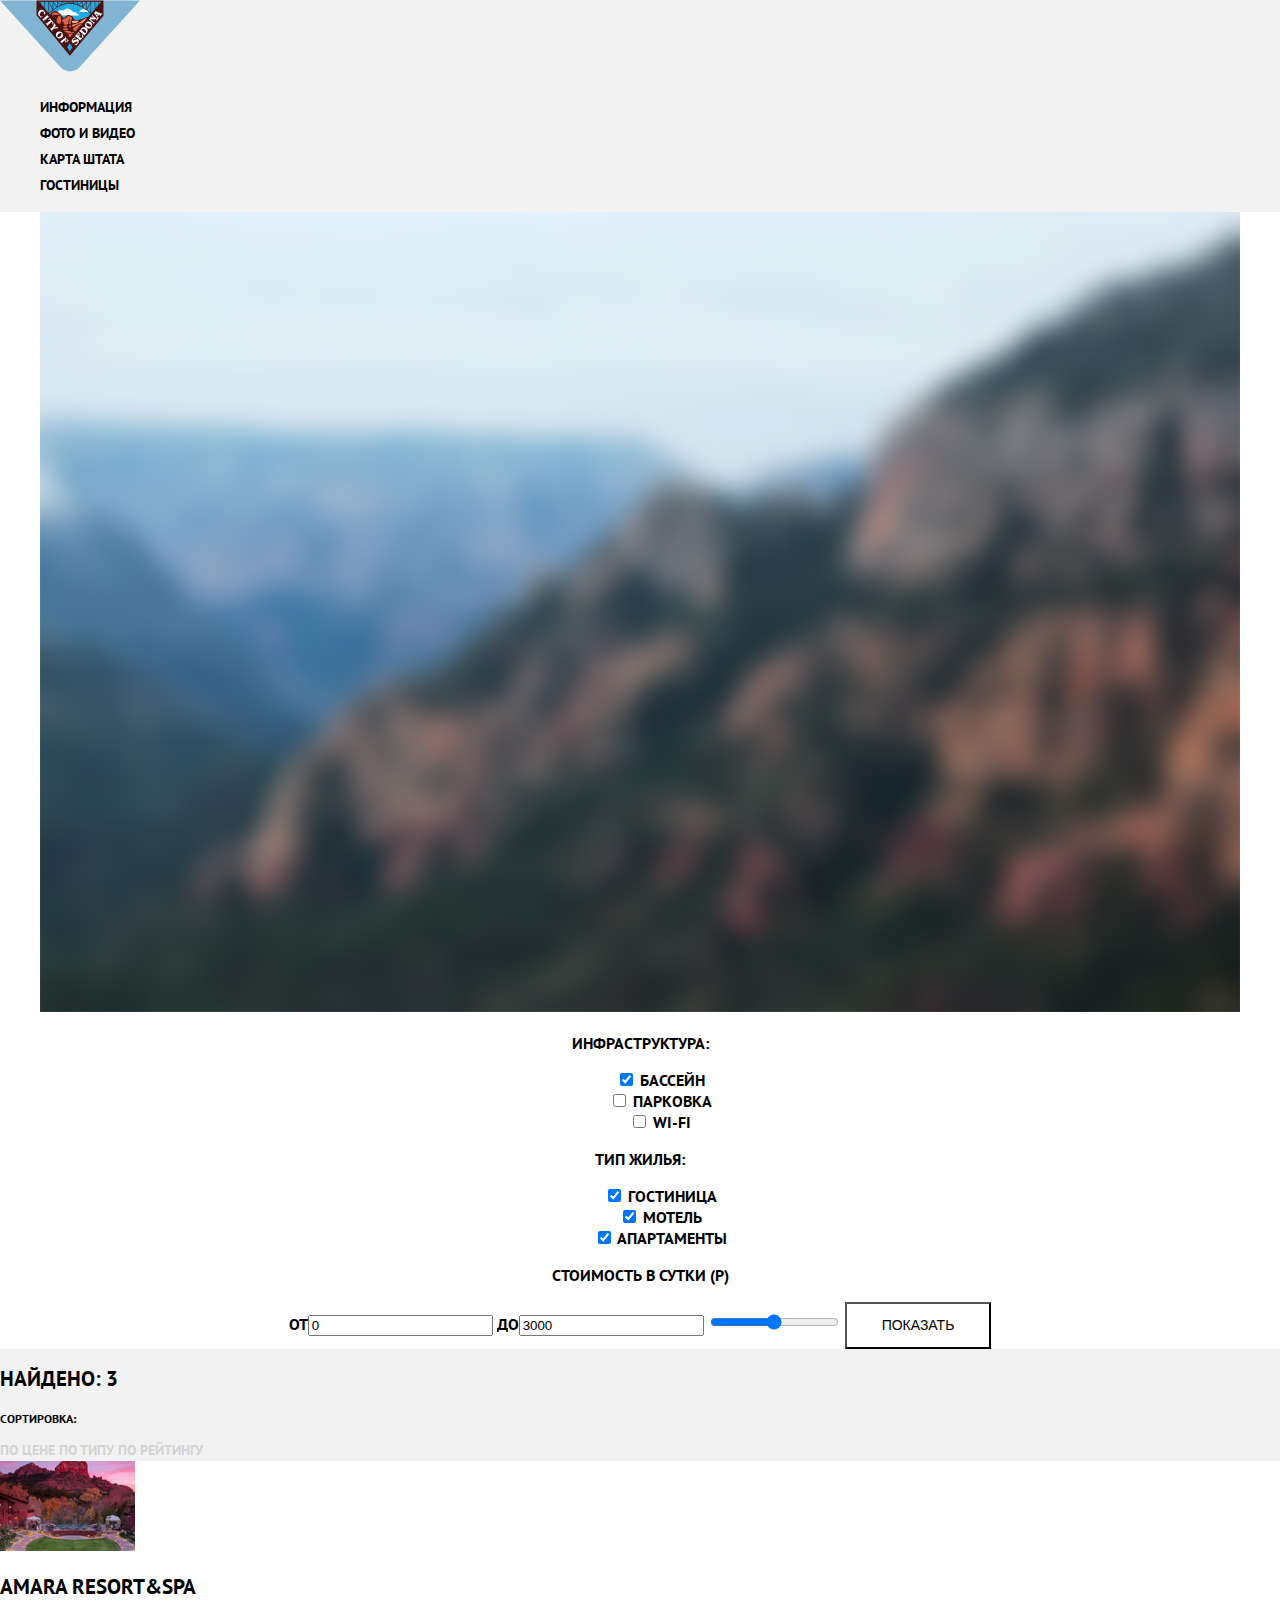
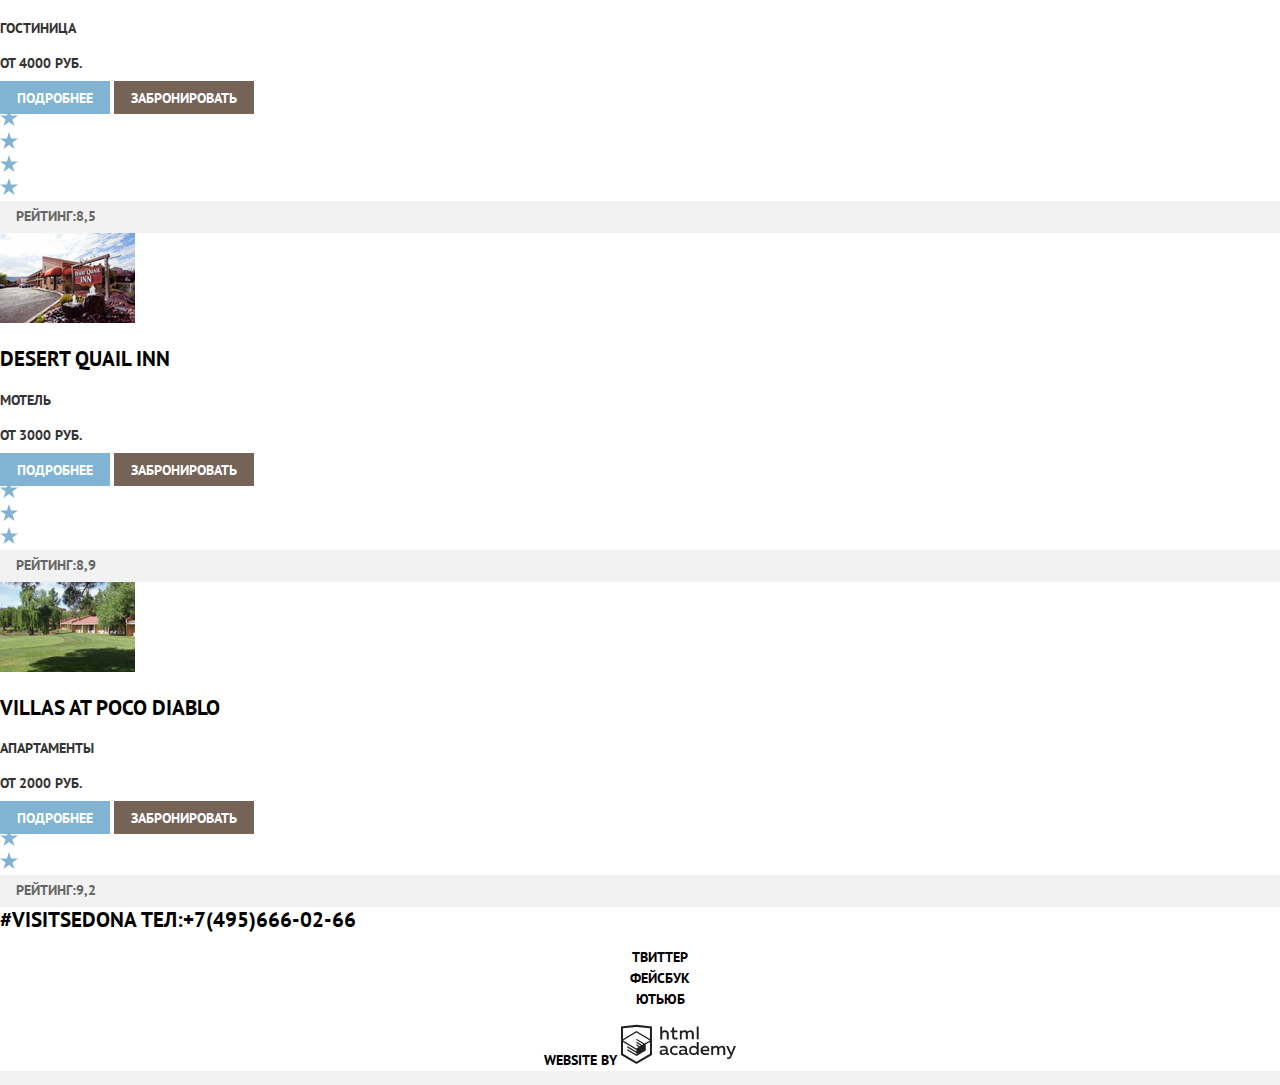
==== inner.html @ 78069580 "Create css elements" ====
<!DOCTYPE html>
<html lang="ru">
  <head>
    <meta charset="utf-8">
    <title>HTML Academy: Седона</title>
    <link href="https://fonts.googleapis.com/css?family=PT+Sans:400,700&amp;subset=latin,cyrillic" rel="stylesheet">
    <link href="css/normalize.css" rel="stylesheet">
    <link href="css/style.css" rel="stylesheet">
  </head>
  <body>
    <header class="main-header">
		<nav class="main-navigation">
		    <a class="main-header-logo" href="index.html">
		      <img src="img/logo-sedona.svg" width="140" height="72" alt="Логотип Седона">
		    </a>
        <ul class="site-navigation">
          <li><a href="info.html">Информация</a></li>
          <li><a href="foto.html">Фото и видео</a></li>
          <li><a href="map.html">Карта штата</a></li>
          <li><a href="hotels.html">Гостиницы</a></li>
        </ul>
      </nav>
    </header>
    <main>
      <section class="apartment-features">
        <div>
          <img src="img/unclear-view-nature.png" width="1200" height="800" alt="Природа Седоны">
        </div>
        <form class="inner-page" action="https://echo.htmlacademy.ru" method="post">
          <div>
            <p>Инфраструктура:</p>
            <ul class="features-list">
              <li class="features-item">
                <input type="checkbox" name="pool" id="pool" checked>
                <label for="pool">Бассейн</label>
              </li>
              <li class="features-item">
                <input type="checkbox" name="parking-lot" id="parking-lot">
                <label for="parking-lot">Парковка</label>
              </li>
              <li class="features-item">
                <input type="checkbox" name="WI-FI" id="WI-FI">
                <label for="WI-FI">WI-FI</label>
              </li>
            </ul>
          </div>
          <div>
            <p>Тип жилья:</p>
            <ul class="features-list">
              <li class="features-item">
                <input type="checkbox" name="hotels" id="hotels" checked>
                <label for="hotels">Гостиница</label>
              </li>
              <li class="features-item">
                <input type="checkbox" name="motels" id="motels" checked>
                <label for="motels">Мотель</label>
              </li>
              <li class="features-item">
                <input type="checkbox" name="apartaments" id="apartaments" checked>
                <label for="apartaments">Апартаменты</label>
              </li>
            </ul>
          </div>
          <div>
            <p>Стоимость в сутки (р)</p>
            <label>от<input type="text" name="min-price" value="0"></label>
            <label>до<input type="text" name="max-price" value="3000"></label>
            <input type="range" min="1" max="3000" step="1">
            <input class="button-transparent" type="submit" value="Показать">
          </div>
        </form>
      </section>
      <section class="sorting">
        <div class="sorting-option">
          <h2>Найдено: 3</h2>
          <p>Сортировка:</p>
          <a href="">по цене</a>
          <a href="">по типу</a>
          <a href="">по рейтингу</a>
        </div>
        <div>
          <a class="arrow-up" href="#"></a>
          <a class="arrow-down" href="#"></a>
        </div>
      </section>
      <section class="hotels">
	      <img src="img/amara-resort-spa.jpg" width="135" height="90" alt="Отель Amara Resort">
      <h2><a class="name-hotels" href="">Amara Resort&Spa</a></h2>
        <p>Гостиница</p>
        <p>от 4000 руб.</p>
        <div class="url">
            <a class="button-details button-blue" href="">Подробнее</a>
            <a class="button-book button-brown" href="">Забронировать</a></div>
        <div class="stars"><img src="img/star.svg" width="18" height="17" alt=""></div>
        <div class="stars"><img src="img/star.svg" width="18" height="17" alt=""></div>
        <div class="stars"><img src="img/star.svg" width="18" height="17" alt=""></div>
        <div class="stars"><img src="img/star.svg" width="18" height="17" alt=""></div>
        <div class="rating">Рейтинг:8,5</div>
      </section>
      <section class="hotels">
        <img src="img/desert-quil-inn.jpg" width="135" height="90" alt="Мотель Desert">
        <h2><a class="name-hotels" href="">Desert Quail Inn</a></h2>
        <p>Мотель</p>
        <p>от 3000 руб. </p>
        <div class="url">
            <a class="button-details button-blue" href="">Подробнее</a>
            <a class="button-book button-brown" href="">Забронировать</a></div>
        <div class="stars"><img src="img/star.svg" width="18" height="17" alt=""></div>
        <div class="stars"><img src="img/star.svg" width="18" height="17" alt=""></div>
        <div class="stars"><img src="img/star.svg" width="18" height="17" alt=""></div>
		    <div class="rating">Рейтинг:8,9</div>
      </section>
      <section class="hotels">
        <img src="img/villas-at-poco.png" width="135" height="90" alt="Апартаменты Поко">
      <h2><a class="name-hotels" href="">Villas At Poco Diablo</a></h2>
        <p>Апартаменты</p>
        <p>от 2000 руб. </p>
        <div class="url">
            <a class="button-details button-blue" href="">Подробнее</a>
            <a class="button-book button-brown" href="">Забронировать</a></div>
        <div class="stars"><img src="img/star.svg" width="18" height="17" alt=""></div>
        <div class="stars"><img src="img/star.svg" width="18" height="17" alt=""></div>
		    <div class="rating">Рейтинг:9,2</div>
      </section>
    </main>
    <footer class="main-footer">
      <div class="footer-contacts">
        <a href="#">#visitsedona</a>
        ТЕЛ:+7(495)666-02-66
      </div>
      <div class="footer-social">
      <ul>
        <li><a class="social-button" href="https://twitter.com">Твиттер</a></li>
        <li><a class="social-button" href="https://facebook.com">Фейсбук</a></li>
        <li><a class="social-button" href="https://youtube.com">Ютьюб</a></li>
      </ul>
      </div>
      <div>
        <p class="footer-copyright">
        <b>Website by</b>
        <a href="https://htmlacademy.ru/intensive/htmlcss">
        <img src="img/logo-htmlacademy.svg" width="115" height="41" alt="Логотип HTMLAcademy"></a>
        </div>
    </footer>
  </body>
</html>
---- css/style.css ----
body {
  margin: 0;
  padding: 0;

  font-family: "PT Sans", Arial, sans-serif;
  font-size: 14px;
  line-height: 21px;
  font-weight: 700;
  color: black;
  text-transform: uppercase;

  background-color: #f2f2f2;
}

a {
  text-decoration: none;
}

.main-navigation {
  font-size: 14px;
  line-height: 26px;
  color: black;
  background-color: #f2f2f2;
}

.site-navigation {
  list-style: none;
}

.site-navigation a,
.hotels a,
.sorting a {
  color: black;
}

.site-navigation a:hover,
.site-navigation a:focus {
  background-color: lightgrey;
  color: #81b3d2;
}

.white-part {
  background-image: url("white-part.png");

}

.main-title {
  background-color: white;
}

.main-title h1 {
  font-size: 21px;
  line-height: 26px;
  color: black;
  text-align: center;
}

.main-title p {
  font-size: 14px;
  line-height: 26px;
  color: #333333;
  text-align: center;
}

.reason-1-2 {
  background-color: #81b3d2;
}

.reason-1-2 h2 {
  font-size: 21px;
  line-height: 21px;
  color: #ffffff;
  text-align: center;
}

.reason-1-2 p {
  font-size: 14px;
  line-height: 21px;
  color: #f2f2f2;
  text-align: center;
}

advantages-list {
  background-color: white;

}

.advantages-list li {
  list-style: none;

}

.advantages-item h2 {
  font-size: 21px;
  line-height: 21px;
  text-align: center;
}

.advantages-item p {
  font-size: 14px;
  line-height: 21px;
  text-align: center;
  color: #333333;

}

.another-list-reasons {
list-style: none;
background-color: white-four;
color: white-four;
}

.reasons-3-4-5 {
text-align: center;
}

.reasons-3-4-5 h2 {
  font-size: 21px;
  line-height: 21px;
  font-weight: bold;
}

.reasons-3-4-5 p {
  font-size: 14px;
  line-height: 21px;
  color: #333333;
}

.you-interested {
  background-color: #ffffff;
  background-position: 0 0;
}

.you-interested h2 {
  font-size: 30px;
  line-height: 36px;
  color: black;
  text-align: center;
}

.you-interested p {
  color: #333333;
  text-align: center;
}


.appointment-form {
  background-color: white;
}


.appointment-item input {
  border: none;
  background-color: #f2f2f2;
}

.appointment-item input:hover {
background-color: #ebebeb;
}

.appointment-item input:focus {
  background-color: #ffffff;
  }

.half-width input {
  border: none;
  background-color: #f2f2f2;
}

.half-width input:hover {
  background-color: #ebebeb;
  }

  .half-width input:focus {
    background-color: #ffffff;
    }


.search-hotel {
  width: 568px;
  height: 86px;
  font-size: 21px;
  line-height: 26px;
  text-align: center;
  margin-right: 316px;
  margin-left: 316px;
  background-color: #766357;
  border: none;
  color: #ffffff;
  text-transform: uppercase;
  font-weight: bold;
}

.button-brown:hover {
  background-color: #604e43;
  color: #ffffff;
}

.button-brown:focus {
  background-color: #503e33;
  color: lightgray;
}
.button-brown:active {
  background-color: #503e33;
  color: lightgray;
}

.find-hotel {
  background-color: #81b3d2;
  font-size: 21px;
  line-height: 26px;
  text-align: center;
  width: 458px;
  height: 58px;
  border: none;
  color: #ffffff;
  text-transform: uppercase;
  font-weight: bold;
}

.button-blue:hover {
  background-color: #669ec0;
  color: #ffffff;
}

.button-blue:focus {
  background-color: #5496bd;
  color: lightgray;
}
.button-blue:active {
  background-color: #5496bd;
  color: lightgray;
}


.footer-contacts {
  font-size: 21px;
  line-height: 26px;
  color: black;
}

.footer-social {
  text-align: center;
}

.footer-social ul {
  list-style: none;
}

.social-button {
  color: #81b3d2;
}


.main-footer {
  background-color: #ffffff;
  background-position: 0 0;
}

.footer-contacts a {
  color: black;

}

.footer-contacts a:hover,
.footer-contacts a:focus {
  text-decoration: none;
}

.footer-social {
  text-align: center;
}

.footer-social ul {
  list-style: none;
}

.social-button {
  color: black;
}

.footer-copyright {
  text-align: center;
}

.footer-copyright .button:hover,
.footer-copyright .button:focus {
  color: #000000;

  background-color: black;
}

.features-item {
  list-style: none;

}

.apartment-features {
  background-color: white;
  color: black;
  font-size: 16px;
  line-height: 21px;
  text-align: center;
}


.button-transparent {
  background-color: transparent;
  font-size: 14px;
  line-height: 21px;
  text-align: center;
  border: 2px solid white-three;
  color: white-three;
  text-transform: uppercase;
  padding-left: 35px;
  padding-right: 35px;
  padding-top: 11px;
  padding-bottom: 11px;
}

.hotels {
  background-color: white;
}

.hotels h2 {
  font-size: 21px;
  line-height: 26px;

}

.hotels p  {
  font-size: 14px;
  line-height: 21px;
  color: #333333;
}

.button-details {
  width: 110px;
  height: 27px;
  font-size: 14px;
  line-height: 21px;
  text-align: center;
  background-color: #81b3d2;
  border: none;
  color: #ffffff;
  text-transform: uppercase;
  padding-left: 17px;
  padding-right: 17px;
  padding-top: 8px;
  padding-bottom: 7px;

}

.button-details a {
  color: #ffffff;
}

.button-book {
  width: 110px;
  height: 27px;
  font-size: 14px;
  line-height: 21px;
  text-align: center;
  background-color: #766357;
  border: none;
  color: #ffffff;
  text-transform: uppercase;
  padding-left: 17px;
  padding-right: 17px;
  padding-top: 8px;
  padding-bottom: 7px;
}

.url a{

  color: white;
}

.name-hotels:hover{
color: #669ec0;
}

.name-hotels:active{
  color: lightgray;
  }

  .rating {
    font-size: 14px;
    line-height: 21px;
    color: #666666;
    background-color: #f2f2f2;
    padding-left: 16px;
    padding-right: 13px;
    padding-top: 5px;
    padding-bottom: 6px;

  }

  .sorting-option a {
    color: lightgray;
  }

  .sorting-option a:hover{
    color: #669ec0;
    }

    .sorting-option a:active{
      color: #000000;
      }

      .sorting h2 {
        font-size: 21px;
        line-height: 26px;
        font-weight: 700;
      }

      .sorting p {
        font-size: 12px;
        line-height: 18px;
      }
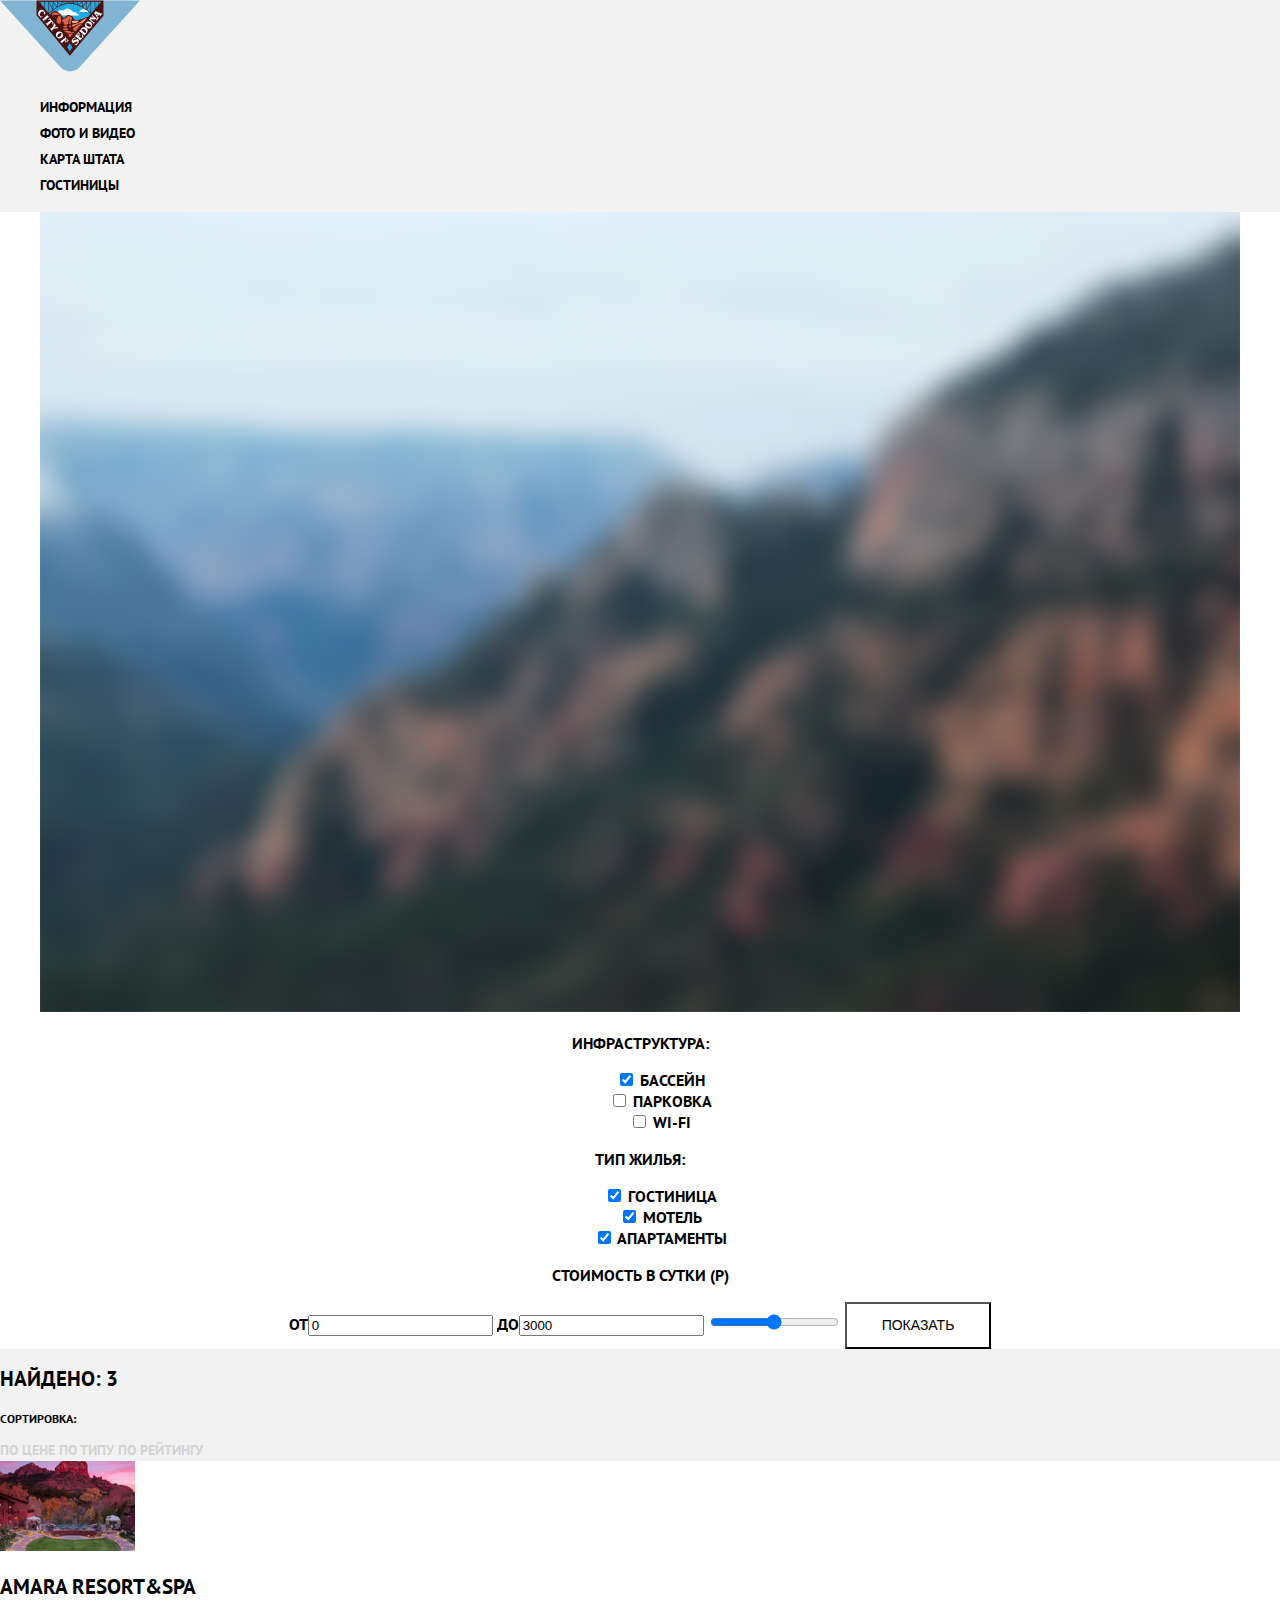
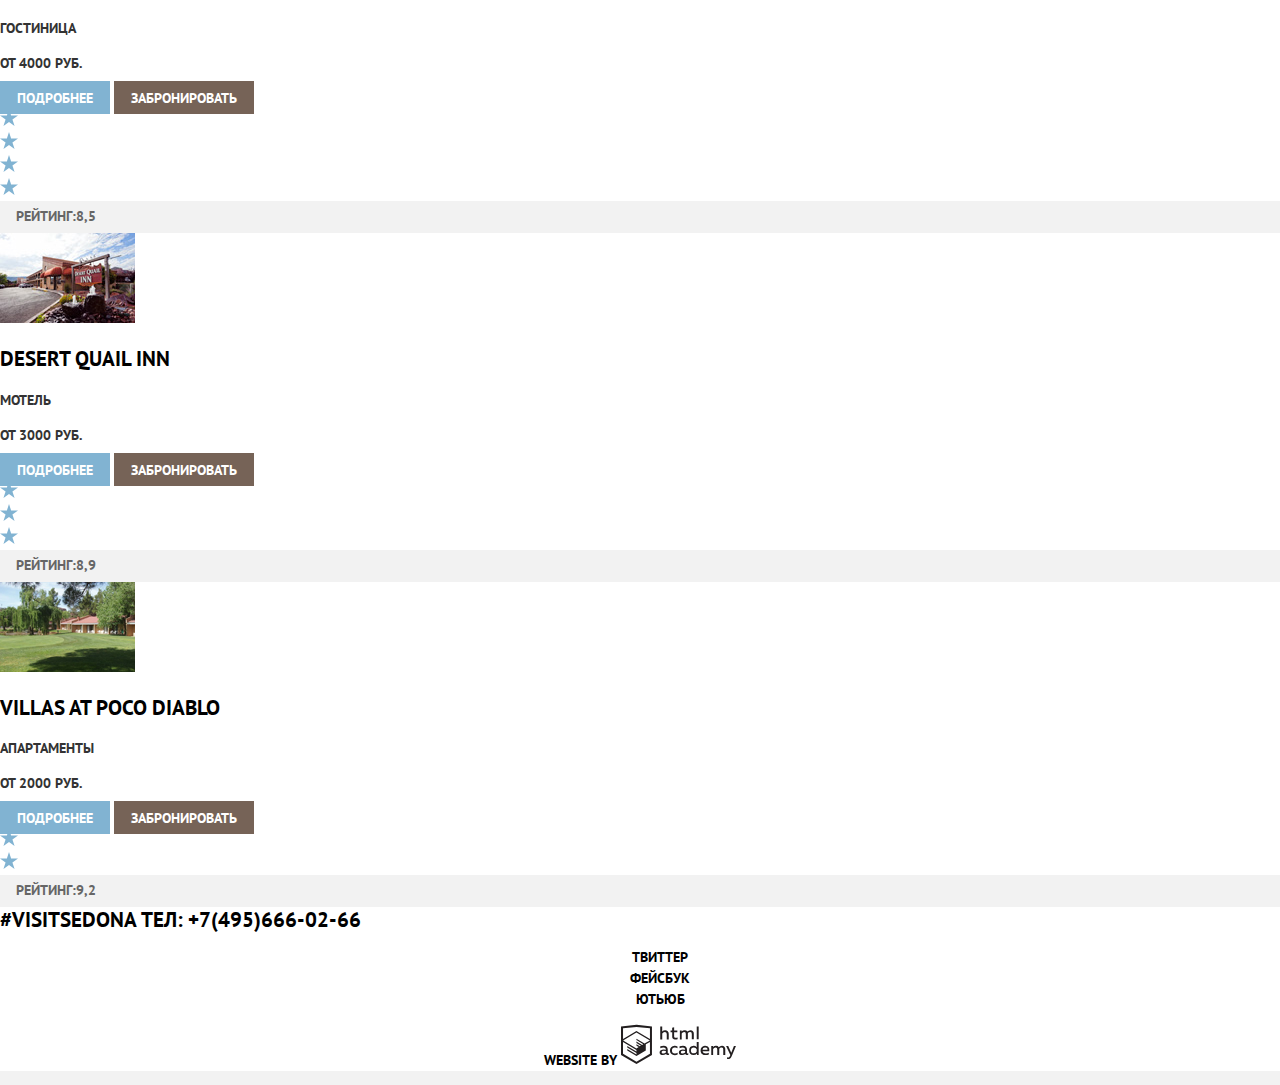
==== commit 0256a1c0: "css_add red parts" ====
--- a/inner.html
+++ b/inner.html
@@ -126,7 +126,7 @@
     <footer class="main-footer">
       <div class="footer-contacts">
         <a href="#">#visitsedona</a>
-        ТЕЛ:+7(495)666-02-66
+        ТЕЛ: +7(495)666-02-66
       </div>
       <div class="footer-social">
       <ul>
@@ -145,5 +145,3 @@
   </body>
 </html>
 
-
-
--- a/css/style.css
+++ b/css/style.css
@@ -175,7 +175,6 @@
     background-color: #ffffff;
     }
 
-
 .search-hotel {
   width: 568px;
   height: 86px;
@@ -232,7 +231,6 @@
   color: lightgray;
 }
 
-
 .footer-contacts {
   font-size: 21px;
   line-height: 26px;
@@ -259,7 +257,6 @@
 
 .footer-contacts a {
   color: black;
-
 }
 
 .footer-contacts a:hover,
@@ -292,7 +289,6 @@
 
 .features-item {
   list-style: none;
-
 }
 
 .apartment-features {
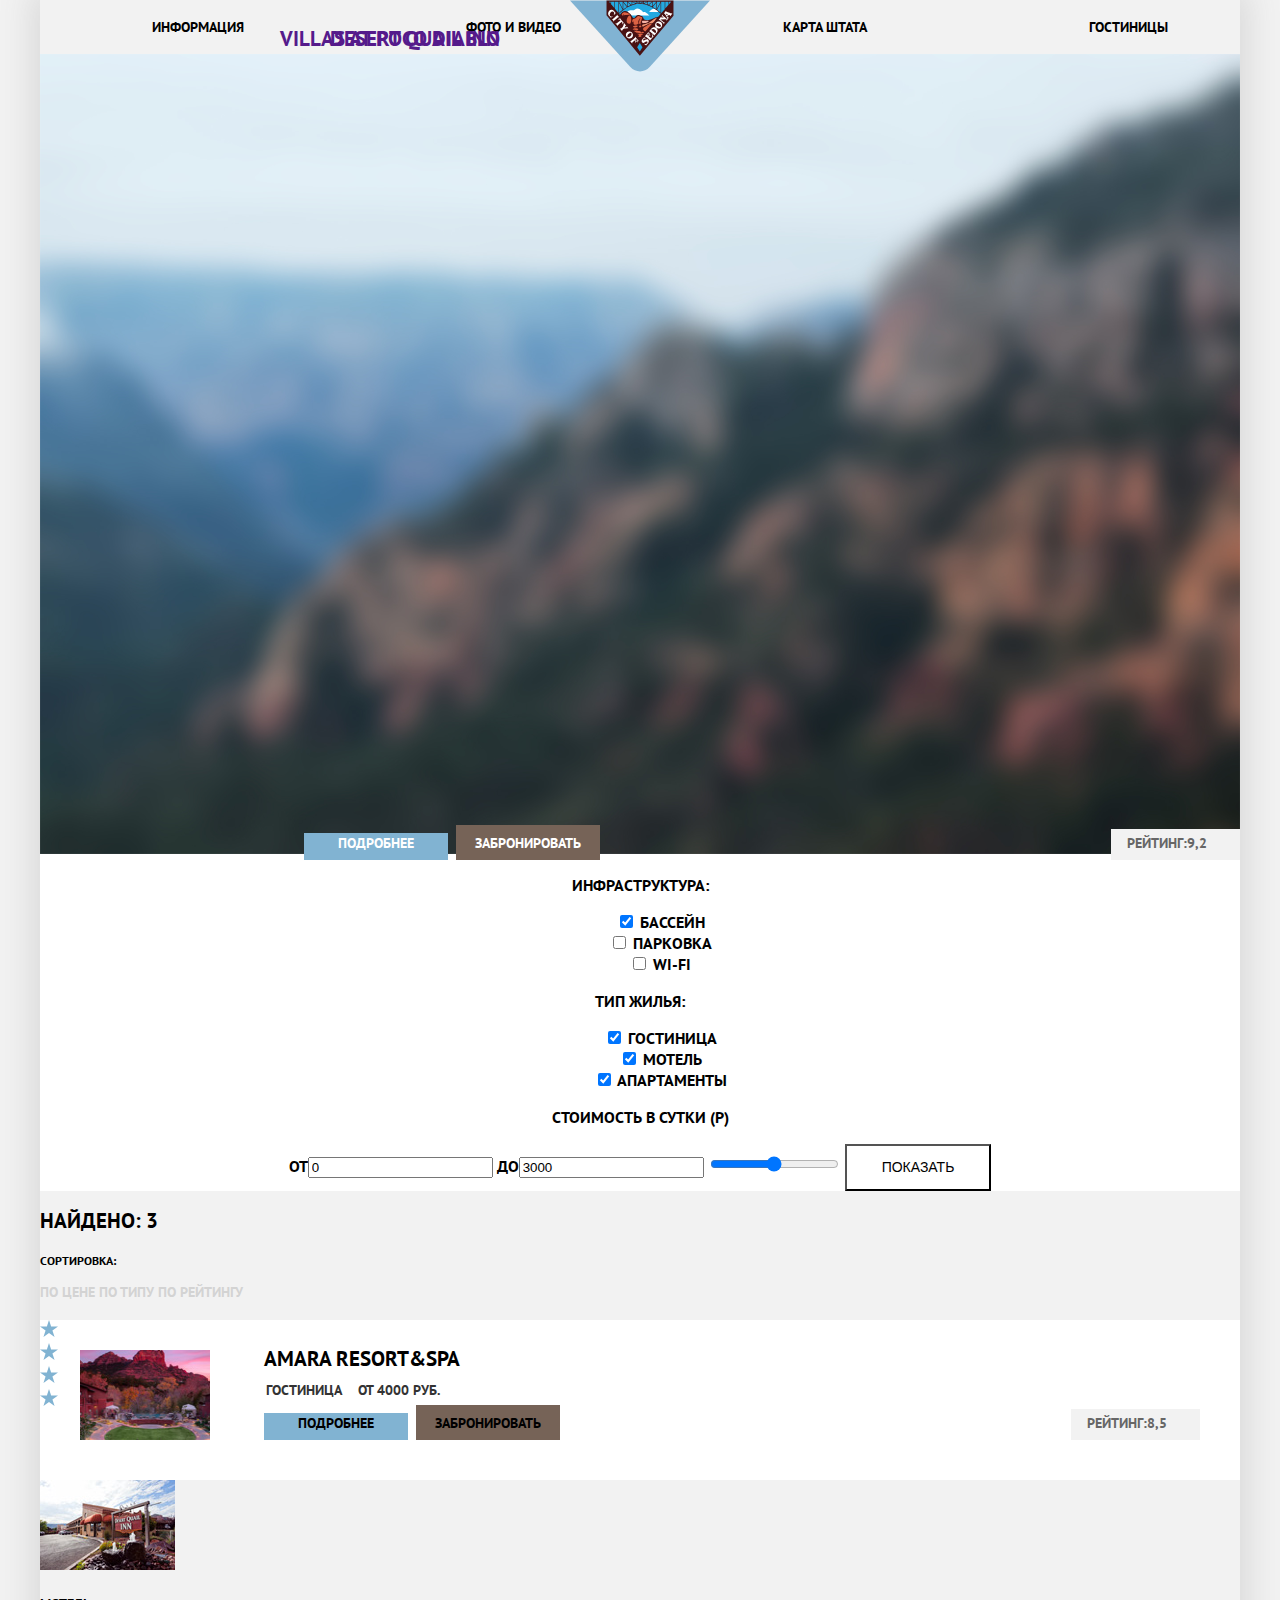
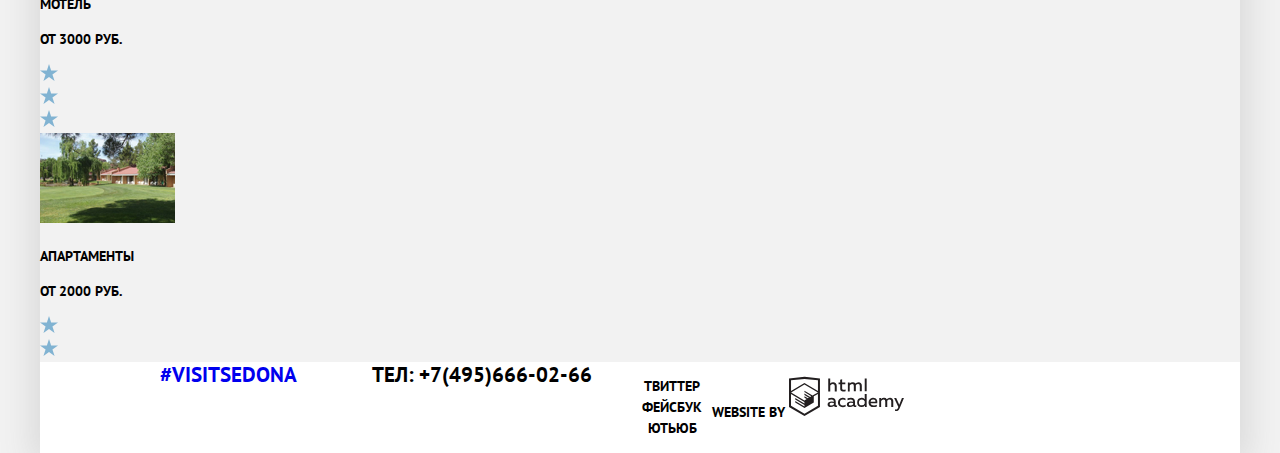
==== commit 95153498: "add main-picture" ====
--- a/inner.html
+++ b/inner.html
@@ -8,18 +8,21 @@
     <link href="css/style.css" rel="stylesheet">
   </head>
   <body>
+    <div class="shadow">
     <header class="main-header">
+      <div class="container">
 		<nav class="main-navigation">
 		    <a class="main-header-logo" href="index.html">
 		      <img src="img/logo-sedona.svg" width="140" height="72" alt="Логотип Седона">
 		    </a>
         <ul class="site-navigation">
-          <li><a href="info.html">Информация</a></li>
-          <li><a href="foto.html">Фото и видео</a></li>
-          <li><a href="map.html">Карта штата</a></li>
-          <li><a href="hotels.html">Гостиницы</a></li>
+          <li><a href="">Информация</a></li>
+          <li><a href="">Фото и видео</a></li>
+          <li><a href="">Карта штата</a></li>
+          <li><a href="">Гостиницы</a></li>
         </ul>
       </nav>
+      </div>
     </header>
     <main>
       <section class="apartment-features">
@@ -79,25 +82,24 @@
           <a href="">по рейтингу</a>
         </div>
         <div>
-          <a class="arrow-up" href="#"></a>
-          <a class="arrow-down" href="#"></a>
+          <a class="arrow-up" href=""></a>
+          <a class="arrow-down" href=""></a>
         </div>
       </section>
       <section class="hotels">
-	      <img src="img/amara-resort-spa.jpg" width="135" height="90" alt="Отель Amara Resort">
+	      <img class="amara-resort-picts" src="img/amara-resort-spa.jpg" width="135" height="90" alt="Отель Amara Resort">
       <h2><a class="name-hotels" href="">Amara Resort&Spa</a></h2>
-        <p>Гостиница</p>
-        <p>от 4000 руб.</p>
-        <div class="url">
-            <a class="button-details button-blue" href="">Подробнее</a>
-            <a class="button-book button-brown" href="">Забронировать</a></div>
-        <div class="stars"><img src="img/star.svg" width="18" height="17" alt=""></div>
-        <div class="stars"><img src="img/star.svg" width="18" height="17" alt=""></div>
-        <div class="stars"><img src="img/star.svg" width="18" height="17" alt=""></div>
-        <div class="stars"><img src="img/star.svg" width="18" height="17" alt=""></div>
+        <span class="name-hotels-items">Гостиница</span>
+        <span class="name-sum">от 4000 руб.</span>
+        <div><a class="url button-details button-blue" href="">Подробнее</a></div>
+        <div><a class="url button-book button-brown" href="">Забронировать</a></div>
+        <div class="stars-one"><img src="img/star.svg" width="18" height="17" alt=""></div>
+        <div class="stars-2"><img src="img/star.svg" width="18" height="17" alt=""></div>
+        <div class="stars-3"><img src="img/star.svg" width="18" height="17" alt=""></div>
+        <div class="stars-4"><img src="img/star.svg" width="18" height="17" alt=""></div>
         <div class="rating">Рейтинг:8,5</div>
       </section>
-      <section class="hotels">
+      <section>
         <img src="img/desert-quil-inn.jpg" width="135" height="90" alt="Мотель Desert">
         <h2><a class="name-hotels" href="">Desert Quail Inn</a></h2>
         <p>Мотель</p>
@@ -105,12 +107,12 @@
         <div class="url">
             <a class="button-details button-blue" href="">Подробнее</a>
             <a class="button-book button-brown" href="">Забронировать</a></div>
-        <div class="stars"><img src="img/star.svg" width="18" height="17" alt=""></div>
+        <div class="stars1"><img src="img/star.svg" width="18" height="17" alt=""></div>
         <div class="stars"><img src="img/star.svg" width="18" height="17" alt=""></div>
         <div class="stars"><img src="img/star.svg" width="18" height="17" alt=""></div>
 		    <div class="rating">Рейтинг:8,9</div>
       </section>
-      <section class="hotels">
+      <section>
         <img src="img/villas-at-poco.png" width="135" height="90" alt="Апартаменты Поко">
       <h2><a class="name-hotels" href="">Villas At Poco Diablo</a></h2>
         <p>Апартаменты</p>
@@ -142,6 +144,7 @@
         <img src="img/logo-htmlacademy.svg" width="115" height="41" alt="Логотип HTMLAcademy"></a>
         </div>
     </footer>
+    </div>
   </body>
 </html>
 
--- a/css/style.css
+++ b/css/style.css
@@ -12,6 +12,26 @@
   background-color: #f2f2f2;
 }
 
+.main-picture-sedona {
+  background-image: url("img/mountains.png");
+  background-color: #000000;
+  background-repeat: no-repeat;
+  height: 500px;
+  background-position: 50% 50%;
+
+}
+
+.container {
+  margin: 0 auto;
+  padding: 0 6%;
+}
+
+.shadow {
+  width: 1200px;
+  margin: 0 auto;
+  box-shadow: 0 0 30px 10px #dbdbdb;
+}
+
 a {
   text-decoration: none;
 }
@@ -21,10 +41,28 @@
   line-height: 26px;
   color: black;
   background-color: #f2f2f2;
-}
+  position: relative;
+  display: flex;
+  flex-direction: row;
+  justify-content: space-between;
+}
+
+.main-header-logo {
+  content: "";
+  position: absolute;
+  top: 0;
+  left: 50%;
+  width: 140px;
+  height: 72px;
+  transform: translateX(-50%);
+
+  }
 
 .site-navigation {
   list-style: none;
+  display: flex;
+  justify-content: space-between;
+  width: 100%;
 }
 
 .site-navigation a,
@@ -44,6 +82,7 @@
 
 }
 
+
 .main-title {
   background-color: white;
 }
@@ -52,6 +91,10 @@
   font-size: 21px;
   line-height: 26px;
   color: black;
+  padding-left: 250px;
+  padding-right: 250px;
+  padding-top: 30px;
+  margin-top: 0;
   text-align: center;
 }
 
@@ -59,11 +102,24 @@
   font-size: 14px;
   line-height: 26px;
   color: #333333;
-  text-align: center;
+  margin-bottom: 0;
+  padding-left: 200px;
+  padding-right: 200px;
+  padding-top: 10px;
+  padding-bottom: 40px;
+  text-align: center;
+}
+
+
+.new-town {
+  list-style: none;
+  display: flex;
+
 }
 
 .reason-1-2 {
   background-color: #81b3d2;
+  width: 400px;
 }
 
 .reason-1-2 h2 {
@@ -71,6 +127,11 @@
   line-height: 21px;
   color: #ffffff;
   text-align: center;
+  padding-left: 70px;
+  padding-right: 70px;
+  margin-top: 40px;
+  margin-right: 20px;
+  margin-left: 20px;
 }
 
 .reason-1-2 p {
@@ -78,22 +139,68 @@
   line-height: 21px;
   color: #f2f2f2;
   text-align: center;
-}
-
-advantages-list {
-  background-color: white;
-
+  padding-left: 45px;
+  padding-right: 45px;
+  margin-top: 20px;
+  margin-bottom: 20px;
+  margin-left: 15px;
+  margin-right: 15px;
+}
+
+.reason-1-2 span {
+  display: block;
+  margin-top: 20px;
+  margin-bottom: 20px;
+  margin-left: 160px;
+  margin-right: 160px;
+  color: white;
+}
+
+.sedona-ranch {
+  width: auto;
+}
+
+.devil-bridge {
+  display: flex;
+  min-height: 256px;
+}
+
+.another-list-reasons {
+  display: flex;
+  margin: 0;
+  padding: 0;
+  min-height: 250px;
+  background-color: #eeeeee;
+  background-position: center;
+}
+
+.advantages-list {
+  display: flex;
+  justify-content: space-between;
+  margin: 0;
+  padding: 0;
 }
 
 .advantages-list li {
   list-style: none;
-
-}
-
-.advantages-item h2 {
+}
+
+.advantages-list img {
+  padding-top: 40px;
+  padding-left: 145px;
+
+}
+
+.advantages-list span {
   font-size: 21px;
   line-height: 21px;
   text-align: center;
+  color: black;
+  display: block;
+  padding-top: 20px;
+  padding-bottom: 20px;
+  margin-right: 20px;
+  margin-left: 20px;
 }
 
 .advantages-item p {
@@ -101,6 +208,9 @@
   line-height: 21px;
   text-align: center;
   color: #333333;
+  padding-left: 20px;
+  padding-right: 20px;
+  padding-bottom: 50px;
 
 }
 
@@ -111,19 +221,41 @@
 }
 
 .reasons-3-4-5 {
-text-align: center;
+  text-align: center;
 }
 
 .reasons-3-4-5 h2 {
   font-size: 21px;
   line-height: 21px;
-  font-weight: bold;
+  color: black;
+  text-align: center;
+  padding-left: 80px;
+  padding-right: 80px;
+  margin-top: 40px;
+  margin-right: 20px;
+  margin-left: 20px;
 }
 
 .reasons-3-4-5 p {
   font-size: 14px;
   line-height: 21px;
   color: #333333;
+  padding-left: 30px;
+  padding-right: 30px;
+  margin-top: 10px;
+  margin-bottom: 50px;
+  margin-left: 20px;
+  margin-right: 20px;
+}
+
+.reasons-3-4-5 span {
+  display: block;
+  margin-top: 30px;
+  margin-bottom: 30px;
+  margin-left: 160px;
+  margin-right: 160px;
+  color: #333333;
+
 }
 
 .you-interested {
@@ -231,14 +363,37 @@
   color: lightgray;
 }
 
+.main-footer {
+  background-color: #ffffff;
+  display: flex;
+}
+
 .footer-contacts {
   font-size: 21px;
   line-height: 26px;
   color: black;
 }
 
+.footer-contacts a {
+  padding-left: 120px;
+  padding-right: 70px;
+  padding-bottom: 10px;
+  text-align: center;
+  margin-top: 30px;
+
+}
+
+.footer-contacts p {
+  padding-left: 120px;
+  padding-right: 70px;
+  padding-top: 10px;
+  text-align: center;
+}
+
+
 .footer-social {
   text-align: center;
+  width: 120px;
 }
 
 .footer-social ul {
@@ -247,16 +402,6 @@
 
 .social-button {
   color: #81b3d2;
-}
-
-
-.main-footer {
-  background-color: #ffffff;
-  background-position: 0 0;
-}
-
-.footer-contacts a {
-  color: black;
 }
 
 .footer-contacts a:hover,
@@ -278,6 +423,7 @@
 
 .footer-copyright {
   text-align: center;
+  width: px;
 }
 
 .footer-copyright .button:hover,
@@ -316,18 +462,41 @@
 
 .hotels {
   background-color: white;
-}
-
-.hotels h2 {
-  font-size: 21px;
-  line-height: 26px;
-
-}
-
-.hotels p  {
+  position: relative;
+  min-height: 160px;
+}
+
+.hotels span  {
   font-size: 14px;
   line-height: 21px;
   color: #333333;
+}
+
+.amara-resort-picts {
+  position: absolute;
+  width: 130px;
+  top: 30px;
+  left: 40px;
+
+}
+
+.name-hotels {
+  position: absolute;
+  top: 28px;
+  right: 780px;
+  }
+
+.name-hotels-items {
+  position: absolute;
+  top: 60px;
+  right: 898px;
+  }
+
+.name-sum {
+  position: absolute;
+  top: 60px;
+  right: 800px;
+
 }
 
 .button-details {
@@ -337,37 +506,47 @@
   line-height: 21px;
   text-align: center;
   background-color: #81b3d2;
+  border: none;
+  color: #ffffff;
+  text-transform: uppercase;
+  padding-left: 17px;
+  padding-right: 17px;
+  position: absolute;
+  bottom: 40px;
+  right: 832px;
+}
+
+.button-details a {
+  color: #ffffff;
+}
+
+.button-book {
+  width: 110px;
+  height: 27px;
+  font-size: 14px;
+  line-height: 21px;
+  text-align: center;
+  background-color: #766357;
   border: none;
   color: #ffffff;
   text-transform: uppercase;
   padding-left: 17px;
   padding-right: 17px;
   padding-top: 8px;
-  padding-bottom: 7px;
-
-}
-
-.button-details a {
-  color: #ffffff;
-}
-
-.button-book {
-  width: 110px;
-  height: 27px;
-  font-size: 14px;
-  line-height: 21px;
-  text-align: center;
-  background-color: #766357;
-  border: none;
-  color: #ffffff;
-  text-transform: uppercase;
-  padding-left: 17px;
-  padding-right: 17px;
-  padding-top: 8px;
-  padding-bottom: 7px;
-}
-
-.url a{
+  position: absolute;
+  bottom: 40px;
+  right: 680px;
+}
+
+.stars-1 {
+  position: absolute;
+  top: 30px;
+  right: 153px;
+}
+
+
+
+.url a {
 
   color: white;
 }
@@ -387,8 +566,12 @@
     background-color: #f2f2f2;
     padding-left: 16px;
     padding-right: 13px;
-    padding-top: 5px;
+    padding-top: 4px;
     padding-bottom: 6px;
+    position: absolute;
+    width: 100px;
+    bottom: 40px;
+    right: 40px;
 
   }
 
@@ -397,6 +580,7 @@
   }
 
   .sorting-option a:hover{
+
     color: #669ec0;
     }
 
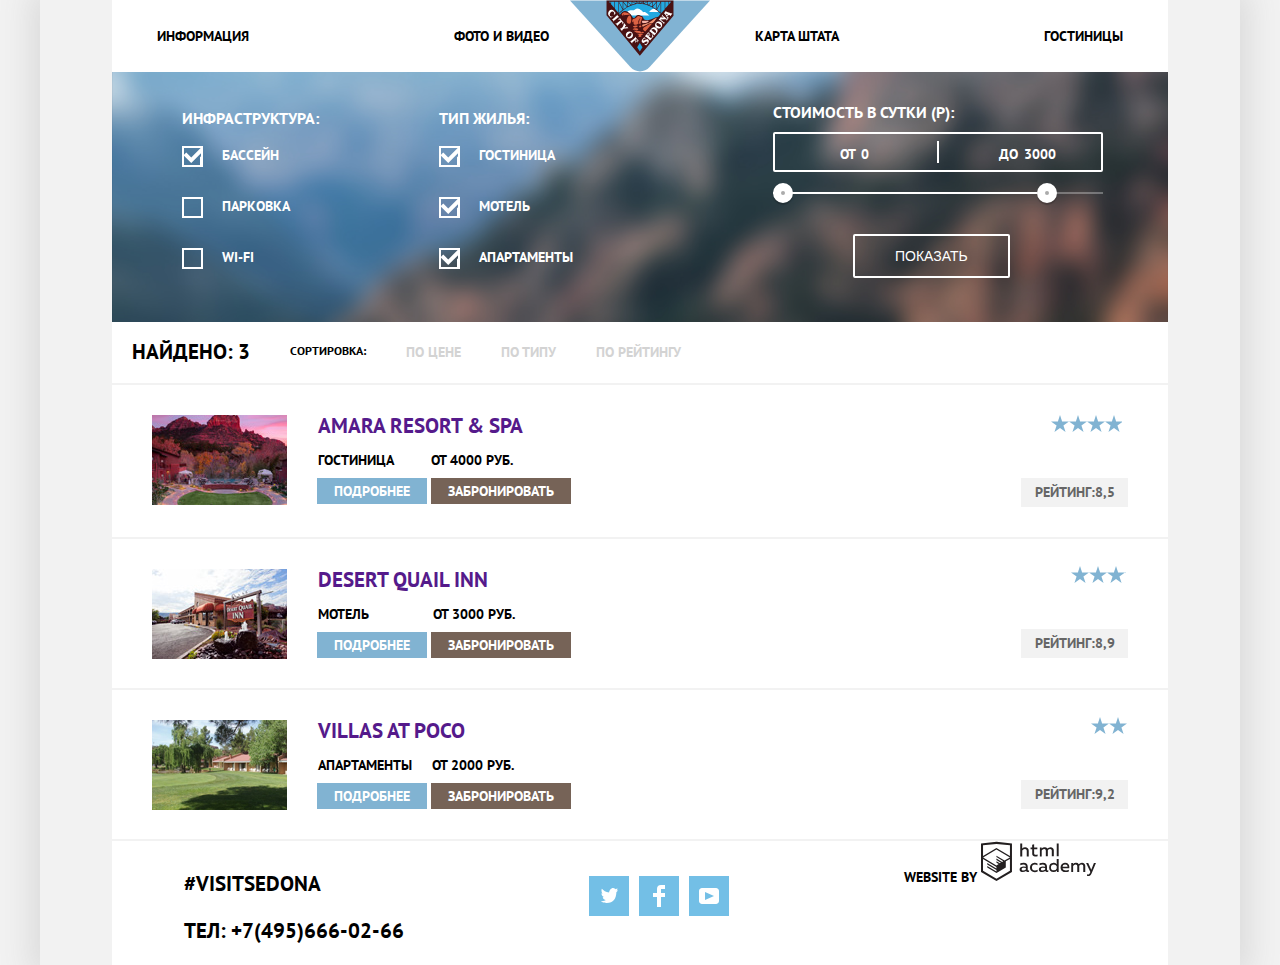
==== commit 300e73cb: "changes" ====
--- a/inner.html
+++ b/inner.html
@@ -24,54 +24,81 @@
       </nav>
       </div>
     </header>
-    <main>
+    <main class="container">
       <section class="apartment-features">
-        <div>
-          <img src="img/unclear-view-nature.png" width="1200" height="800" alt="Природа Седоны">
-        </div>
+        <div class="unclear-view-nature position">
         <form class="inner-page" action="https://echo.htmlacademy.ru" method="post">
-          <div>
+          <div class="checkbox-items">
+          <div class="items-1">
             <p>Инфраструктура:</p>
-            <ul class="features-list">
-              <li class="features-item">
-                <input type="checkbox" name="pool" id="pool" checked>
-                <label for="pool">Бассейн</label>
+              <ul>
+                <li class="features-list-1">
+              <label for="pool" class="login-checkbox">
+                <input type="checkbox" name="pool" id="pool" class="visually-hidden">
+                <span class="checkbox-indicator checkbox-on"></span>
+                Бассейн
+              </label>
               </li>
-              <li class="features-item">
-                <input type="checkbox" name="parking-lot" id="parking-lot">
-                <label for="parking-lot">Парковка</label>
+              <li class="features-list-1">
+              <label for="parking-lot" class="login-checkbox">
+                <input type="checkbox" name="parking-lot" id="parking-lot" class="visually-hidden">
+                <span class="checkbox-indicator"></span>
+                Парковка
+              </label>
               </li>
-              <li class="features-item">
-                <input type="checkbox" name="WI-FI" id="WI-FI">
-                <label for="WI-FI">WI-FI</label>
+              <li class="features-list-1">
+              <label for="wi-fi" class="login-checkbox">
+                <input type="checkbox" name="wi-fi" id="wi-fi" class="visually-hidden">
+                <span class="checkbox-indicator"></span>
+                WI-FI
+              </label>
               </li>
-            </ul>
+              </ul>
           </div>
-          <div>
+          <div class="items-2">
             <p>Тип жилья:</p>
-            <ul class="features-list">
-              <li class="features-item">
-                <input type="checkbox" name="hotels" id="hotels" checked>
-                <label for="hotels">Гостиница</label>
+              <ul>
+                <li class="features-list-2">
+              <label for="hotels" class="login-checkbox">
+                <input type="checkbox" name="hotels" id="hotels" class="visually-hidden">
+                <span class="checkbox-indicator checkbox-on"></span>
+                Гостиница
+              </label>
               </li>
-              <li class="features-item">
-                <input type="checkbox" name="motels" id="motels" checked>
-                <label for="motels">Мотель</label>
+              <li class="features-list-2">
+              <label for="motels" class="login-checkbox">
+                <input type="checkbox" name="motels" id="motels" class="visually-hidden">
+                <span class="checkbox-indicator checkbox-on"></span>
+                Мотель
+              </label>
               </li>
-              <li class="features-item">
-                <input type="checkbox" name="apartaments" id="apartaments" checked>
-                <label for="apartaments">Апартаменты</label>
+              <li class="features-list-2">
+              <label for="apartments" class="login-checkbox">
+                <input type="checkbox" name="apartments" id="apartments" class="visually-hidden">
+                <span class="checkbox-indicator checkbox-on"></span>
+                Апартаменты
+              </label>
               </li>
-            </ul>
+              </ul>
+            </form>
           </div>
-          <div>
-            <p>Стоимость в сутки (р)</p>
-            <label>от<input type="text" name="min-price" value="0"></label>
-            <label>до<input type="text" name="max-price" value="3000"></label>
-            <input type="range" min="1" max="3000" step="1">
-            <input class="button-transparent" type="submit" value="Показать">
+          <div class="filter-range">
+            <div class="filter-range-title">Стоимость в сутки (р):</div>
+            <div class="price-controls">
+              <label class="min-price">от <input type="number" name="min-price" value="0"></label>
+              <label class="max-price">до <input type="number" name="max-price" value="3000"></label>
+            </div>
+            <div class="range-controls">
+              <div class="scale">
+                <div class="bar"></div>
+                <div class="range-toggle range-toggle-min"></div>
+                <div class="range-toggle range-toggle-max"></div>
+              </div>
+            <button class="btn-transparent" type="submit">Показать</button>
+            </div>
           </div>
-        </form>
+      </div>
+    </div>
       </section>
       <section class="sorting">
         <div class="sorting-option">
@@ -82,68 +109,83 @@
           <a href="">по рейтингу</a>
         </div>
         <div>
-          <a class="arrow-up" href=""></a>
-          <a class="arrow-down" href=""></a>
+          <a class="icon-up" href=""></a>
+          <a class="icon-down" href=""></a>
         </div>
       </section>
-      <section class="hotels">
-	      <img class="amara-resort-picts" src="img/amara-resort-spa.jpg" width="135" height="90" alt="Отель Amara Resort">
-      <h2><a class="name-hotels" href="">Amara Resort&Spa</a></h2>
-        <span class="name-hotels-items">Гостиница</span>
-        <span class="name-sum">от 4000 руб.</span>
-        <div><a class="url button-details button-blue" href="">Подробнее</a></div>
-        <div><a class="url button-book button-brown" href="">Забронировать</a></div>
-        <div class="stars-one"><img src="img/star.svg" width="18" height="17" alt=""></div>
-        <div class="stars-2"><img src="img/star.svg" width="18" height="17" alt=""></div>
-        <div class="stars-3"><img src="img/star.svg" width="18" height="17" alt=""></div>
-        <div class="stars-4"><img src="img/star.svg" width="18" height="17" alt=""></div>
-        <div class="rating">Рейтинг:8,5</div>
-      </section>
-      <section>
-        <img src="img/desert-quil-inn.jpg" width="135" height="90" alt="Мотель Desert">
-        <h2><a class="name-hotels" href="">Desert Quail Inn</a></h2>
-        <p>Мотель</p>
-        <p>от 3000 руб. </p>
+      <section class="amara-resort-spa">
+        <div class="test">
+        <img class="hotel-pics" src="img/amara-resort-spa.jpg" width="135" height="90" alt="Amara-Resort">
+        <div class="test1">
+        <h2 class="name-hotels"><a href="">Amara Resort & Spa</a></h2>
+        <div class="motel-1">
+        <p>Гостиница</p>
+        <p>от 4000 руб.</p></div>
         <div class="url">
             <a class="button-details button-blue" href="">Подробнее</a>
             <a class="button-book button-brown" href="">Забронировать</a></div>
-        <div class="stars1"><img src="img/star.svg" width="18" height="17" alt=""></div>
-        <div class="stars"><img src="img/star.svg" width="18" height="17" alt=""></div>
-        <div class="stars"><img src="img/star.svg" width="18" height="17" alt=""></div>
-		    <div class="rating">Рейтинг:8,9</div>
+          </div>
+          <div>
+        <div class="stars-1"></div>
+        <div class="rating">Рейтинг:8,5</div>
+        </div>
       </section>
-      <section>
-        <img src="img/villas-at-poco.png" width="135" height="90" alt="Апартаменты Поко">
-      <h2><a class="name-hotels" href="">Villas At Poco Diablo</a></h2>
-        <p>Апартаменты</p>
-        <p>от 2000 руб. </p>
-        <div class="url">
-            <a class="button-details button-blue" href="">Подробнее</a>
-            <a class="button-book button-brown" href="">Забронировать</a></div>
-        <div class="stars"><img src="img/star.svg" width="18" height="17" alt=""></div>
-        <div class="stars"><img src="img/star.svg" width="18" height="17" alt=""></div>
-		    <div class="rating">Рейтинг:9,2</div>
-      </section>
+    <section class="desert-quil-inn">
+      <div class="test">
+      <img class="hotel-pics" src="img/desert-quil-inn.jpg" width="135" height="90" alt="Мотель Desert">
+      <div class="test1">
+      <h2 class="name-hotels"><a href="">Desert Quail Inn</a></h2>
+        <div class="motel-2">
+          <p>Мотель</p>
+      <p>от 3000 руб. </p>
+    </div>
+      <div class="url">
+          <a class="button-details button-blue" href="">Подробнее</a>
+          <a class="button-book button-brown" href="">Забронировать</a></div>
+        </div>
+        <div>
+      <div class="stars-2"></div>
+      <div class="rating">Рейтинг:8,9</div>
+      </div>
+    </section>
+    <section class="villas-at-poco">
+      <div class="test">
+      <img class="hotel-pics" src="img/villas-at-poco.png" width="135" height="90" alt="Villas-at-Poco">
+      <div class="test1">
+      <h2 class="name-hotels"><a href="">Villas at poco</a></h2>
+      <div class="motel-3">
+      <p>Апартаменты</p>
+      <p>от 2000 руб. </p></div>
+      <div class="url">
+          <a class="button-details button-blue" href="">Подробнее</a>
+          <a class="button-book button-brown" href="">Забронировать</a></div>
+        </div>
+        <div>
+      <div class="stars-3"></div>
+      <div class="rating">Рейтинг:9,2</div>
+      </div>
+    </section>
     </main>
-    <footer class="main-footer">
+    <footer class="container main-footer">
       <div class="footer-contacts">
         <a href="#">#visitsedona</a>
-        ТЕЛ: +7(495)666-02-66
+        <p>ТЕЛ: +7(495)666-02-66 </p>
       </div>
       <div class="footer-social">
-      <ul>
-        <li><a class="social-button" href="https://twitter.com">Твиттер</a></li>
-        <li><a class="social-button" href="https://facebook.com">Фейсбук</a></li>
-        <li><a class="social-button" href="https://youtube.com">Ютьюб</a></li>
-      </ul>
+    <a class="social social-tw social-button" href="https://twitter.com">
+      <svg xmlns="http://www.w3.org/2000/svg" xmlns:xlink="http://www.w3.org/1999/xlink" width="17" height="15" viewBox="0 0 17 15"><path fill="#FFF" d="M10.95.144c1.685-.496 2.984.27 3.577 1.179.673-.231 1.331-.481 2.011-.708a2.345 2.345 0 0 1-.857 1.768c.685.17 1.304-.491 1.304-.491-.169 1-1.006 1.788-1.563 2.024-.231 6.75-3.175 11.217-10.077 11.082h-.446c-.41 0-4.164-.46-4.898-1.887 2.271.196 3.893-.422 4.693-1.177-.96-.3-2.679-.477-2.979-2.95.349.106.564.228 1.19.119C1.705 8.247.374 7.53.448 5.33c.285.328 1.067.536 1.34.472C1.085 5.561-.182 2.442.894.85c1.818 1.854 3.735 3.606 7.152 3.773C8.254 2.33 9.183.793 10.95.144z"/></svg></a>
+    <a class="social social-fb social-button" href="https://facebook.com">
+      <svg xmlns="http://www.w3.org/2000/svg" width="12" height="22" viewBox="0 0 12 22"><path fill="#FFF" d="M12 4V0H8a4 4 0 0 0-4 4v4H0v4h4v10h4V12h4V8H8V4h4z"/></svg></a>
+        <a class="social social-ytube social-button" href="https://youtube.com">
+          <svg xmlns="http://www.w3.org/2000/svg" xmlns:xlink="http://www.w3.org/1999/xlink" width="20" height="16" viewBox="0 0 20 16"><path fill="#FFF" d="M17 0H3C1.35 0 0 1.35 0 3v10c0 1.65 1.35 3 3 3h14c1.65 0 3-1.35 3-3V3c0-1.65-1.35-3-3-3zM6.027 11.998V4.002L15.014 8l-8.987 3.998z"/></svg></a>
       </div>
-      <div>
-        <p class="footer-copyright">
-        <b>Website by</b>
-        <a href="https://htmlacademy.ru/intensive/htmlcss">
-        <img src="img/logo-htmlacademy.svg" width="115" height="41" alt="Логотип HTMLAcademy"></a>
-        </div>
-    </footer>
+      <div class="footer-copyright">
+        <b>Website by</b> <a href="https://htmlacademy.ru/intensive/htmlcss">
+		<img class="logo-htmlacademy" src="img/logo-htmlacademy.svg" width="115" height="41" alt="Логотип HTMLAcademy">
+		</a>
+  </div>
+    </div>
+        </footer>
     </div>
   </body>
 </html>
--- a/css/style.css
+++ b/css/style.css
@@ -13,11 +13,41 @@
 }
 
 .main-picture-sedona {
-  background-image: url("img/mountains.png");
+  background-image: url("../img/mountains.png");
   background-color: #000000;
   background-repeat: no-repeat;
   height: 500px;
   background-position: 50% 50%;
+  background-size: cover;
+  position: relative;
+}
+
+.intro-welcome {
+margin-left: 300px;
+margin-top: 30px;
+}
+
+
+.img {
+
+  max-width: 100%;
+  height: auto;
+}
+
+.visually-hidden {
+  display: none;
+}
+
+
+
+
+.unclear-view-nature {
+  background-image: url("../img/unclear-view-nature.png");
+  background-color: #000000;
+  background-repeat: no-repeat;
+  height: 250px;
+  background-position: 50% 50%;
+  background-size: cover;
 
 }
 
@@ -40,8 +70,6 @@
   font-size: 14px;
   line-height: 26px;
   color: black;
-  background-color: #f2f2f2;
-  position: relative;
   display: flex;
   flex-direction: row;
   justify-content: space-between;
@@ -61,8 +89,16 @@
 .site-navigation {
   list-style: none;
   display: flex;
+  flex-wrap: wrap;
   justify-content: space-between;
   width: 100%;
+  background-color: white;
+  padding-top: 23px;
+  padding-bottom: 23px;
+  padding-right: 45px;
+  padding-left: 45px;
+  margin-top: 0;
+  margin-bottom: 0;
 }
 
 .site-navigation a,
@@ -77,8 +113,14 @@
   color: #81b3d2;
 }
 
-.white-part {
-  background-image: url("white-part.png");
+.white-part::after {
+  position: absolute;
+  content: "";
+  top: 445px;
+  left: -1px;
+  width: 100%;
+  height: 60px;
+  background-image: url("../img/white-part.png");
 
 }
 
@@ -112,14 +154,16 @@
 
 
 .new-town {
-  list-style: none;
-  display: flex;
-
+  display: flex;
+
+}
+
+.devil-bridge {
+  display: flex;
 }
 
 .reason-1-2 {
   background-color: #81b3d2;
-  width: 400px;
 }
 
 .reason-1-2 h2 {
@@ -130,8 +174,6 @@
   padding-left: 70px;
   padding-right: 70px;
   margin-top: 40px;
-  margin-right: 20px;
-  margin-left: 20px;
 }
 
 .reason-1-2 p {
@@ -139,31 +181,21 @@
   line-height: 21px;
   color: #f2f2f2;
   text-align: center;
-  padding-left: 45px;
-  padding-right: 45px;
-  margin-top: 20px;
-  margin-bottom: 20px;
-  margin-left: 15px;
-  margin-right: 15px;
+  padding-left: 15px;
+  padding-right: 15px;
+  padding-top: 10px;
+  padding-bottom: 10px;
 }
 
 .reason-1-2 span {
   display: block;
-  margin-top: 20px;
-  margin-bottom: 20px;
-  margin-left: 160px;
-  margin-right: 160px;
+  padding-top: 10px;
+  padding-bottom: 10px;
   color: white;
-}
-
-.sedona-ranch {
-  width: auto;
-}
-
-.devil-bridge {
-  display: flex;
-  min-height: 256px;
-}
+  padding-left: 110px;
+  padding-right: 110px;
+}
+
 
 .another-list-reasons {
   display: flex;
@@ -173,6 +205,8 @@
   background-color: #eeeeee;
   background-position: center;
 }
+
+
 
 .advantages-list {
   display: flex;
@@ -268,6 +302,8 @@
   line-height: 36px;
   color: black;
   text-align: center;
+  padding-top: 40px;
+  margin: 0;
 }
 
 .you-interested p {
@@ -275,29 +311,85 @@
   text-align: center;
 }
 
-
-.appointment-form {
-  background-color: white;
-}
+.date-arrival {
+margin-left: 0;
+padding-left: 0;
+margin-bottom: 30px;
+}
+
+.appointment-item label {
+    color: black;
+    padding-top: 14px;
+    padding-bottom: 13px;
+
+  }
 
 
 .appointment-item input {
+  box-sizing: border-box;
   border: none;
   background-color: #f2f2f2;
+  width: 343px;
+  padding-top: 14px;
+  padding-bottom: 13px;
+  padding-left: 13px;
+  font: inherit;
+  margin-left: 10px;
+}
+
+.half-width-container {
+  display: flex;
+  justify-content: space-between;
+
+}
+
+
+.half-width input {
+  box-sizing: border-box;
+  background-color: #f2f2f2;
+  border: none;
+  width: 114px;
+  padding-top: 14px;
+  padding-bottom: 13px;
+  font: inherit;
+  color: black;
+  margin-bottom: 50px;
+  margin-left: 25px;
+
+}
+
+.half-width label {
+
+  color: black;
+  padding-top: 14px;
+  padding-bottom: 13px;
+}
+
+
+.login-icon-user {
+  background-image: url("../img/calendar.svg");
+  background-position: 95% 50%;
+  background-repeat: no-repeat;
+}
+
+.button-brown:focus {
+  background-color: #503e33;
+  color: lightgray;
+}
+.button-brown:active {
+  background-color: #503e33;
+  color: lightgray;
 }
 
 .appointment-item input:hover {
-background-color: #ebebeb;
-}
+  background-color: #ebebeb;
+  }
 
 .appointment-item input:focus {
   background-color: #ffffff;
-  }
-
-.half-width input {
-  border: none;
-  background-color: #f2f2f2;
-}
+  border: 2px solid #ebebeb;
+  }
+
 
 .half-width input:hover {
   background-color: #ebebeb;
@@ -305,6 +397,7 @@
 
   .half-width input:focus {
     background-color: #ffffff;
+    border: 2px solid #ebebeb;
     }
 
 .search-hotel {
@@ -313,8 +406,9 @@
   font-size: 21px;
   line-height: 26px;
   text-align: center;
-  margin-right: 316px;
-  margin-left: 316px;
+  margin-right: 255px;
+  margin-left: 255px;
+  margin-top: 30px;
   background-color: #766357;
   border: none;
   color: #ffffff;
@@ -366,42 +460,66 @@
 .main-footer {
   background-color: #ffffff;
   display: flex;
+  justify-content: space-between;
+  margin-left: 72px;
+  margin-right: 72px;
 }
 
 .footer-contacts {
   font-size: 21px;
   line-height: 26px;
   color: black;
-}
+  padding-top: 30px;
+}
+
+
+.footer-social {
+  padding-left: 20px;
+  padding-top: 35px;
+  display: flex;
+}
+
+
+.social {
+  display: flex;
+  width: 40px;
+  height: 40px;
+  background-color: #bdc3c7;
+  margin-right: 10px;
+  align-items: center;
+  justify-content: center;
+  flex-wrap: wrap;
+}
+
+.social:hover {
+  background-color: #669ec0;
+}
+
+.social:focus {
+  background-color: #5496bd;
+}
+
+
+.social:hover path,
+.social:focus path {
+  fill: lightgrey;
+}
+
+.social-tw {
+  background-color: #73bfe6;
+}
+
+.social-fb {
+  background-color: #73bfe6;
+}
+
+.social-ytube {
+  background-color: #73bfe6;
+}
+
 
 .footer-contacts a {
-  padding-left: 120px;
-  padding-right: 70px;
-  padding-bottom: 10px;
-  text-align: center;
-  margin-top: 30px;
-
-}
-
-.footer-contacts p {
-  padding-left: 120px;
-  padding-right: 70px;
-  padding-top: 10px;
-  text-align: center;
-}
-
-
-.footer-social {
-  text-align: center;
-  width: 120px;
-}
-
-.footer-social ul {
-  list-style: none;
-}
-
-.social-button {
-  color: #81b3d2;
+  color: black;
 }
 
 .footer-contacts a:hover,
@@ -419,30 +537,6 @@
 
 .social-button {
   color: black;
-}
-
-.footer-copyright {
-  text-align: center;
-  width: px;
-}
-
-.footer-copyright .button:hover,
-.footer-copyright .button:focus {
-  color: #000000;
-
-  background-color: black;
-}
-
-.features-item {
-  list-style: none;
-}
-
-.apartment-features {
-  background-color: white;
-  color: black;
-  font-size: 16px;
-  line-height: 21px;
-  text-align: center;
 }
 
 
@@ -460,10 +554,27 @@
   padding-bottom: 11px;
 }
 
+
 .hotels {
+  display: flex;
+  flex-direction: row;
+  padding-left: 40px;
+  padding-top: 30px;
+}
+
+.hotel-items {
+  display: flex;
+  flex-direction: row;
+}
+
+.buttons-details-book {
+  display: flex;
+  flex-direction: row;
+}
+
+.hotels-color {
   background-color: white;
-  position: relative;
-  min-height: 160px;
+
 }
 
 .hotels span  {
@@ -472,32 +583,7 @@
   color: #333333;
 }
 
-.amara-resort-picts {
-  position: absolute;
-  width: 130px;
-  top: 30px;
-  left: 40px;
-
-}
-
-.name-hotels {
-  position: absolute;
-  top: 28px;
-  right: 780px;
-  }
-
-.name-hotels-items {
-  position: absolute;
-  top: 60px;
-  right: 898px;
-  }
-
-.name-sum {
-  position: absolute;
-  top: 60px;
-  right: 800px;
-
-}
+
 
 .button-details {
   width: 110px;
@@ -511,9 +597,9 @@
   text-transform: uppercase;
   padding-left: 17px;
   padding-right: 17px;
-  position: absolute;
-  bottom: 40px;
-  right: 832px;
+  padding-top: 4px;
+  padding-bottom: 4px;
+  margin-bottom: 10px;
 }
 
 .button-details a {
@@ -532,30 +618,31 @@
   text-transform: uppercase;
   padding-left: 17px;
   padding-right: 17px;
-  padding-top: 8px;
-  position: absolute;
-  bottom: 40px;
-  right: 680px;
-}
-
-.stars-1 {
-  position: absolute;
-  top: 30px;
-  right: 153px;
-}
-
-
+  padding-top: 4px;
+  padding-bottom: 4px;
+}
+
+.url {
+  margin-top: 10px;
+  margin-left: 30px;
+}
 
 .url a {
 
   color: white;
 }
 
-.name-hotels:hover{
+.name-hotels {
+  margin-top: 30px;
+  margin-left: 31px;
+  margin-bottom: 0;
+}
+
+.name-hotels a:hover{
 color: #669ec0;
 }
 
-.name-hotels:active{
+.name-hotels a:active{
   color: lightgray;
   }
 
@@ -564,19 +651,41 @@
     line-height: 21px;
     color: #666666;
     background-color: #f2f2f2;
-    padding-left: 16px;
+    padding-left: 14px;
     padding-right: 13px;
     padding-top: 4px;
-    padding-bottom: 6px;
-    position: absolute;
-    width: 100px;
-    bottom: 40px;
-    right: 40px;
-
+    padding-bottom: 4px;
+    margin-left: 450px;
+    margin-top: 37px;
+    margin-bottom: 30px;
+
+  }
+
+  .sorting-option {
+    background-color: #ffffff;
+  display: flex;
+  flex-shrink: inherit;
+  justify-content: space-between;
+  margin-left: 0;
+  margin-right: 0;
+  margin-bottom: 2px;
+  justify-content: flex-start;
+
+  }
+
+  .sorting-option h2 {
+    margin-left: 20px;
+  }
+
+  .sorting-option p {
+    margin-left: 40px;
+    margin-top: 20px;
   }
 
   .sorting-option a {
     color: lightgray;
+    margin-left: 40px;
+    margin-top: 20px;
   }
 
   .sorting-option a:hover{
@@ -598,3 +707,360 @@
         font-size: 12px;
         line-height: 18px;
       }
+
+
+      .test {
+        display: flex;
+        flex-wrap: wrap;
+
+        background-color: white;
+      }
+
+      .test1 {
+        display: flex;
+        flex-wrap: wrap;
+        flex-direction: column;
+      }
+
+      .test2 {
+        display: flex;
+        flex-direction: column;
+      }
+
+
+      .apartment-features {
+        padding-top: 0px;
+      }
+
+
+
+      .stars-1 {
+        display: inline-block;
+        padding-left: 16px;
+    padding-right: 55px;
+    padding-top: 10px;
+    padding-bottom: 10px;
+        background-image: url("../img/star.svg");
+        background-repeat: repeat-x;
+        margin-left: 480px;
+        margin-top: 30px;
+      }
+
+      .stars-2 {
+        display: inline-block;
+        padding-left: 16px;
+    padding-right: 39px;
+    padding-top: 10px;
+    padding-bottom: 10px;
+        background-image: url("../img/star.svg");
+        background-repeat: repeat-x;
+        margin-left: 500px;
+        margin-top: 27px;
+      }
+
+      .stars-3 {
+        display: inline-block;
+        padding-left: 16px;
+    padding-right: 20px;
+    padding-top: 10px;
+    padding-bottom: 10px;
+        background-image: url("../img/star.svg");
+        background-repeat: repeat-x;
+        margin-left: 520px;
+        margin-top: 27px;
+      }
+
+
+      .test3 {
+        display: inline-block;
+        padding-left: 70px;
+    padding-right: 70px;
+    padding-top: 10px;
+    padding-bottom: 10px;
+    margin-top: 0;
+    margin-bottom: 5px;
+    margin-left: 0;
+      }
+
+
+      .motel-1 p {
+        display: inline-block;
+        margin-left: 31px;
+        margin-right: 2px;
+        margin-bottom: 0;
+      }
+
+      .motel-2 p {
+        display: inline-block;
+        margin-left: 31px;
+        margin-right: 29px;
+        margin-bottom: 0;
+      }
+
+      .motel-3 p {
+        display: inline-block;
+        margin-left: 31px;
+        margin-right: -15px;
+        margin-bottom: 0;
+      }
+
+      .amara-resort-spa {
+        margin-bottom: 2px;
+      }
+
+      .desert-quil-inn {
+        margin-bottom: 2px;
+      }
+
+      .hotel-pics {
+        margin-top: 30px;
+        margin-left: 40px;
+        margin-bottom: 10px;
+      }
+
+      .villas-at-poco {
+        margin-bottom: 2px;
+      }
+
+      .map {
+        background-image: url("../img/map.png");
+  background-color: #000000;
+  background-repeat: no-repeat;
+  height: 594px;
+  background-position: 50% 50%;
+  background-size: cover;}
+
+      .filter-range {
+        width: 330px;
+        color: #ffffff;
+        text-transform: uppercase;
+        padding-left: 200px;
+        padding-top: 30px;
+
+      }
+
+      .filter-range-title {
+        margin-bottom: 9px;
+
+        font-weight: 600;
+        font-size: 16px;
+        line-height: 21px;
+      }
+
+      .price-controls {
+        position: relative;
+        height: 36px;
+        margin-bottom: 20px;
+
+        border: 2px solid #ffffff;
+        border-radius: 2px;
+      }
+
+      .price-controls::after {
+        content: "";
+        position: absolute;
+        top: 50%;
+        left: 50%;
+
+        width: 2px;
+        height: 22px;
+
+        background: #ffffff;
+        transform: translate(-50%, -50%);
+      }
+
+      .price-controls label {
+        display: inline-block;
+
+        font-size: 14px;
+        line-height: 38px;
+        vertical-align: top;
+
+        cursor: pointer;
+      }
+
+      .price-controls .min-price,
+.price-controls .max-price {
+  width: 90px;
+  padding-left: 65px;
+}
+
+.price-controls input {
+  width: 50px;
+  margin: 0;
+
+  color: inherit;
+  font: inherit;
+
+  background: none;
+  border: none;
+}
+
+.range-controls {
+  position: relative;
+
+  margin-bottom: 32px;
+}
+
+.range-controls .scale {
+  height: 2px;
+
+  background: rgba(255, 255, 255, 0.3);
+}
+
+.range-controls .bar {
+  width: 80%;
+  height: 2px;
+
+  background: #ffffff;
+}
+
+.range-toggle {
+  position: absolute;
+  top: -9px;
+  width: 4px;
+  height: 4px;
+
+  background: #ababab;
+  border: 8px solid #ffffff;
+  border-radius: 50%;
+  box-shadow: 0 2px 1px 0 rgba(0, 1, 1, 0.2);
+  cursor: pointer;
+}
+
+.range-toggle:hover {
+  background: #1c4f80;
+}
+
+
+.range-toggle-min {
+  left: 0;
+}
+
+.range-toggle-max {
+  left: 80%;
+}
+
+.btn-transparent {
+  display: block;
+  margin-left: 80px;
+  margin-top: 40px;
+  padding-left: 40px;
+  padding-right: 40px;
+  padding-top: 10px;
+  padding-bottom: 10px;
+
+
+  font-size: 14px;
+  line-height: 20px;
+  color: #ffffff;
+  text-transform: uppercase;
+
+  background: transparent;
+  border: 2px solid #ffffff;
+  border-radius: 2px;
+  cursor: pointer;
+}
+
+.btn-transparent:hover {
+  color: #000000;
+
+  background: #ffffff;
+}
+
+/* Всплывающая форма */
+.modal {
+  position: fixed;
+  color: white;
+
+  background-color: white;
+  background-position: 0 0;
+  background-repeat: repeat;
+  box-shadow: 0 30px 50px rgba(0, 0, 0, 0.7);
+}
+
+.modal-show {
+  display: block;
+}
+
+.modal-login {
+  top: 200px;
+  left: 50%;
+
+  margin-left: -275px;
+  padding: 55px 55px;
+}
+
+.login-checkbox {
+  position: relative;
+
+  padding-left: 40px;
+}
+
+
+.login-checkbox input[type="checkbox"] + .checkbox-indicator {
+  position: absolute;
+  top: 0;
+  left: 0;
+  width: 17px;
+  height: 17px;
+  border: 2px solid white;
+}
+
+.checkbox-on {
+  background-image: url("../img/checkbox-on.svg");
+  background-position: 50% 50%;
+  background-repeat: no-repeat;
+
+}
+
+.icon-up {
+  background-image: url("../img/icon-up-dir.svg");
+  background-position: 90% 50%;
+  background-repeat: no-repeat;
+
+}
+
+
+.features-list-1 {
+
+list-style: none;
+padding-bottom: 30px;
+padding-left: 30px;
+}
+
+.features-list-2 {
+
+  list-style: none;
+  padding-bottom: 30px;
+  padding-left: 80px;
+  }
+
+.features-lists label {
+
+color: white;
+}
+
+.checkbox-items {
+ display: flex;
+ color: white;
+}
+
+.items-1 p {
+  padding-top: 20px;
+  padding-left: 70px;
+  font-size: 16px;
+  line-height: 21px;
+}
+
+.items-2 p {
+  padding-top: 20px;
+  padding-left: 120px;
+  font-size: 16px;
+  line-height: 21px;
+}
+
+
+
+
+
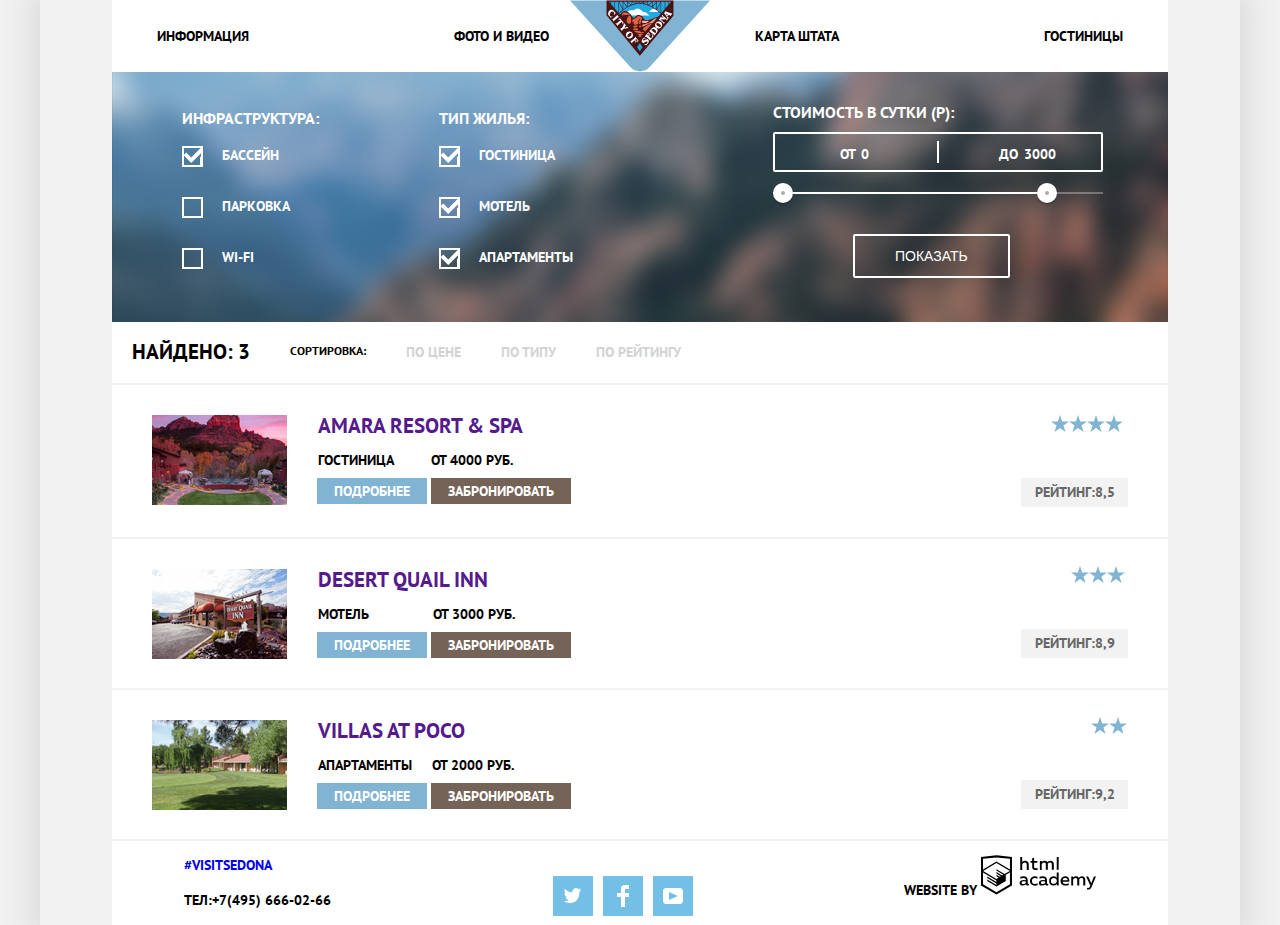
==== commit c76e50b8: "correct tags" ====
--- a/inner.html
+++ b/inner.html
@@ -11,94 +11,95 @@
     <div class="shadow">
     <header class="main-header">
       <div class="container">
-		<nav class="main-navigation">
-		    <a class="main-header-logo" href="index.html">
-		      <img src="img/logo-sedona.svg" width="140" height="72" alt="Логотип Седона">
-		    </a>
-        <ul class="site-navigation">
-          <li><a href="">Информация</a></li>
-          <li><a href="">Фото и видео</a></li>
-          <li><a href="">Карта штата</a></li>
-          <li><a href="">Гостиницы</a></li>
-        </ul>
-      </nav>
+		    <nav class="main-navigation">
+		      <a class="main-header-logo" href="index.html">
+		        <img src="img/logo-sedona.svg" width="140" height="72" alt="Логотип Седона">
+		      </a>
+          <ul class="site-navigation">
+            <li><a href="">Информация</a></li>
+            <li><a href="">Фото и видео</a></li>
+            <li><a href="">Карта штата</a></li>
+            <li><a href="">Гостиницы</a></li>
+          </ul>
+        </nav>
       </div>
     </header>
     <main class="container">
       <section class="apartment-features">
         <div class="unclear-view-nature position">
-        <form class="inner-page" action="https://echo.htmlacademy.ru" method="post">
-          <div class="checkbox-items">
-          <div class="items-1">
+          <form class="inner-page" action="https://echo.htmlacademy.ru" method="post">
+            <div class="checkbox-items">
+            <div class="items-1">
             <p>Инфраструктура:</p>
               <ul>
                 <li class="features-list-1">
-              <label for="pool" class="login-checkbox">
-                <input type="checkbox" name="pool" id="pool" class="visually-hidden">
-                <span class="checkbox-indicator checkbox-on"></span>
-                Бассейн
-              </label>
-              </li>
-              <li class="features-list-1">
-              <label for="parking-lot" class="login-checkbox">
-                <input type="checkbox" name="parking-lot" id="parking-lot" class="visually-hidden">
-                <span class="checkbox-indicator"></span>
-                Парковка
-              </label>
-              </li>
-              <li class="features-list-1">
-              <label for="wi-fi" class="login-checkbox">
-                <input type="checkbox" name="wi-fi" id="wi-fi" class="visually-hidden">
-                <span class="checkbox-indicator"></span>
-                WI-FI
-              </label>
-              </li>
+                  <label for="pool" class="login-checkbox">
+                  <input type="checkbox" id="pool" name="pool" class="visually-hidden">
+                  <span class="checkbox-indicator checkbox-on"></span>
+                  Бассейн
+                  </label>
+                </li>
+                <li class="features-list-1">
+                  <label for="parking-lot" class="login-checkbox">
+                  <input type="checkbox" id="parking-lot" name="parking-lot" class="visually-hidden">
+                  <span class="checkbox-indicator"></span>
+                  Парковка
+                  </label>
+                </li>
+                <li class="features-list-1">
+                  <label for="wi-fi" class="login-checkbox">
+                  <input type="checkbox" id="wi-fi" name="wi-fi" class="visually-hidden">
+                  <span class="checkbox-indicator"></span>
+                  WI-FI
+                  </label>
+                </li>
               </ul>
-          </div>
-          <div class="items-2">
-            <p>Тип жилья:</p>
-              <ul>
-                <li class="features-list-2">
-              <label for="hotels" class="login-checkbox">
-                <input type="checkbox" name="hotels" id="hotels" class="visually-hidden">
-                <span class="checkbox-indicator checkbox-on"></span>
-                Гостиница
-              </label>
-              </li>
-              <li class="features-list-2">
-              <label for="motels" class="login-checkbox">
-                <input type="checkbox" name="motels" id="motels" class="visually-hidden">
-                <span class="checkbox-indicator checkbox-on"></span>
-                Мотель
-              </label>
-              </li>
-              <li class="features-list-2">
-              <label for="apartments" class="login-checkbox">
-                <input type="checkbox" name="apartments" id="apartments" class="visually-hidden">
-                <span class="checkbox-indicator checkbox-on"></span>
-                Апартаменты
-              </label>
-              </li>
-              </ul>
-            </form>
-          </div>
-          <div class="filter-range">
-            <div class="filter-range-title">Стоимость в сутки (р):</div>
-            <div class="price-controls">
-              <label class="min-price">от <input type="number" name="min-price" value="0"></label>
-              <label class="max-price">до <input type="number" name="max-price" value="3000"></label>
             </div>
-            <div class="range-controls">
-              <div class="scale">
+            <div class="items-2">
+              <p>Тип жилья:</p>
+                <ul>
+                  <li class="features-list-2">
+                    <label for="hotels" class="login-checkbox">
+                    <input type="checkbox" id="hotels" name="hotels" class="visually-hidden">
+                    <span class="checkbox-indicator checkbox-on"></span>
+                    Гостиница
+                    </label>
+                  </li>
+                  <li class="features-list-2">
+                    <label for="motels" class="login-checkbox">
+                    <input type="checkbox" id="motels" name="motels" class="visually-hidden">
+                    <span class="checkbox-indicator checkbox-on"></span>
+                    Мотель
+                  </label>
+                  </li>
+                  <li class="features-list-2">
+                    <label for="apartments" class="login-checkbox">
+                    <input type="checkbox" id="apartments" name="apartments" class="visually-hidden">
+                    <span class="checkbox-indicator checkbox-on"></span>
+                    Апартаменты
+                    </label>
+                  </li>
+                </ul>
+              </div>
+              <div class="filter-range">
+              <div class="filter-range-title">Стоимость в сутки (р):</div>
+              <div class="price-controls">
+                <label class="min-price">от <input type="number" name="min-price" value="0"></label>
+                <label class="max-price">до <input type="number" name="max-price" value="3000"></label>
+              </div>
+              <div class="range-controls">
+                <div class="scale">
                 <div class="bar"></div>
                 <div class="range-toggle range-toggle-min"></div>
                 <div class="range-toggle range-toggle-max"></div>
-              </div>
-            <button class="btn-transparent" type="submit">Показать</button>
+                </div>
+              <button class="btn-transparent" type="submit">Показать</button>
             </div>
+            </div>
+          </form>
           </div>
-      </div>
-    </div>
+          </div>
+      </section>
       </section>
       <section class="sorting">
         <div class="sorting-option">
@@ -125,7 +126,7 @@
             <a class="button-details button-blue" href="">Подробнее</a>
             <a class="button-book button-brown" href="">Забронировать</a></div>
           </div>
-          <div>
+          <div test2>
         <div class="stars-1"></div>
         <div class="rating">Рейтинг:8,5</div>
         </div>
@@ -143,7 +144,7 @@
           <a class="button-details button-blue" href="">Подробнее</a>
           <a class="button-book button-brown" href="">Забронировать</a></div>
         </div>
-        <div>
+        <div test2>
       <div class="stars-2"></div>
       <div class="rating">Рейтинг:8,9</div>
       </div>
@@ -160,16 +161,16 @@
           <a class="button-details button-blue" href="">Подробнее</a>
           <a class="button-book button-brown" href="">Забронировать</a></div>
         </div>
-        <div>
+        <div test2>
       <div class="stars-3"></div>
       <div class="rating">Рейтинг:9,2</div>
       </div>
     </section>
     </main>
     <footer class="container main-footer">
-      <div class="footer-contacts">
-        <a href="#">#visitsedona</a>
-        <p>ТЕЛ: +7(495)666-02-66 </p>
+      <div class="hashtag-number">
+      <p class="footer-hashtag"> <a href="#">#visitsedona</a> </p>
+      <p class="tel-number">ТЕЛ:+7(495) 666-02-66</p>
       </div>
       <div class="footer-social">
     <a class="social social-tw social-button" href="https://twitter.com">
@@ -179,13 +180,17 @@
         <a class="social social-ytube social-button" href="https://youtube.com">
           <svg xmlns="http://www.w3.org/2000/svg" xmlns:xlink="http://www.w3.org/1999/xlink" width="20" height="16" viewBox="0 0 20 16"><path fill="#FFF" d="M17 0H3C1.35 0 0 1.35 0 3v10c0 1.65 1.35 3 3 3h14c1.65 0 3-1.35 3-3V3c0-1.65-1.35-3-3-3zM6.027 11.998V4.002L15.014 8l-8.987 3.998z"/></svg></a>
       </div>
-      <div class="footer-copyright">
-        <b>Website by</b> <a href="https://htmlacademy.ru/intensive/htmlcss">
-		<img class="logo-htmlacademy" src="img/logo-htmlacademy.svg" width="115" height="41" alt="Логотип HTMLAcademy">
-		</a>
-  </div>
+      <p class="footer-copyright">
+        <b>website by</b>
+        <a class="button-link" href="https://htmlacademy.ru">
+          <svg data-name="Layer 1" height="40" id="Layer_1" viewbox="0 0 108.08 36.85" width="115" xmlns="http://www.w3.org/2000/svg">
+            <title>logo-htmlacademy-small1</title>
+            <path d="M44.61,26.88a2,2,0,0,0,.55-0.1v1.33a3.25,3.25,0,0,1-1.18.21,1.67,1.67,0,0,1-1.67-1,4.84,4.84,0,0,1-3.14,1.08c-1.51,0-2.91-.83-2.91-2.55,0-2.13,2-2.79,3.71-2.79a11.08,11.08,0,0,1,2.17.25v-0.3c0-1-.76-1.77-2.19-1.77a7.42,7.42,0,0,0-3,.64v-1.7a10.21,10.21,0,0,1,3.19-.55c2.36,0,3.81,1.12,3.81,3.65v3a0.54,0.54,0,0,0,.49.59h0.17Zm-6.44-1.13A1.35,1.35,0,0,0,39.63,27h0.11a3.39,3.39,0,0,0,2.41-1V24.58a9.72,9.72,0,0,0-1.81-.21c-1,0-2.16.33-2.16,1.38h0Zm12.36-6.11a5,5,0,0,1,2.57.64V22a4.08,4.08,0,0,0-2.3-.7,2.75,2.75,0,1,0,0,5.49,5,5,0,0,0,2.43-.64v1.71a6.27,6.27,0,0,1-2.76.57A4.21,4.21,0,0,1,46,24.51q0-.21,0-0.41a4.32,4.32,0,0,1,4.18-4.46h0.38Zm12.17,7.24a2,2,0,0,0,.55-0.1v1.33a3.25,3.25,0,0,1-1.18.21,1.67,1.67,0,0,1-1.67-1,4.84,4.84,0,0,1-3.14,1.08c-1.51,0-2.91-.83-2.91-2.55,0-2.13,2-2.79,3.71-2.79a11.08,11.08,0,0,1,2.17.25v-0.3c0-1-.76-1.77-2.19-1.77a7.42,7.42,0,0,0-3,.64v-1.7a10.21,10.21,0,0,1,3.19-.55c2.36,0,3.81,1.12,3.81,3.65v3a0.54,0.54,0,0,0,.49.59h0.17Zm-6.44-1.13A1.35,1.35,0,0,0,57.73,27h0.11a3.39,3.39,0,0,0,2.41-1V24.58a9.72,9.72,0,0,0-1.81-.21c-1.06,0-2.16.33-2.16,1.38h0ZM73,16V28.2H71.35V26.88a3.88,3.88,0,0,1-3.19,1.54,4.4,4.4,0,0,1,0-8.78,3.81,3.81,0,0,1,3,1.3V16H73Zm-4.53,5.22a2.76,2.76,0,1,0,0,5.52A2.86,2.86,0,0,0,71.15,25V23A2.91,2.91,0,0,0,68.49,21.27ZM79,19.64c3.31,0,4.46,2.68,3.92,5.09H76.7c0.21,1.5,1.67,2.11,3.19,2.11a6.11,6.11,0,0,0,2.64-.59v1.6a7.14,7.14,0,0,1-3,.57C77,28.42,74.78,27,74.78,24a4.18,4.18,0,0,1,4-4.39H79Zm0.09,1.54a2.28,2.28,0,0,0-2.44,2.1v0.06H81.3A2,2,0,0,0,79.13,21.18Zm5.73,7V19.87h1.65v1a3.81,3.81,0,0,1,2.78-1.27A2.86,2.86,0,0,1,91.89,21a4.12,4.12,0,0,1,2.91-1.33A3.06,3.06,0,0,1,98,23V28.2h-1.9V23.05a1.59,1.59,0,0,0-1.42-1.75H94.42a2.8,2.8,0,0,0-2.07,1.12V28.2h-1.9V23.05A1.59,1.59,0,0,0,89,21.31H88.8a3,3,0,0,0-2.21,1.29v5.63H84.86Zm21.31-8.33h1.9l-3.91,9.46c-0.9,2.17-2.09,2.86-3.35,2.86a4.76,4.76,0,0,1-1.1-.14V30.46a2.86,2.86,0,0,0,.85.12c0.9,0,1.58-.64,2.07-1.9l0.17-.42-4-8.4h2l2.86,6.29ZM38.73,1.46V6.22a3.81,3.81,0,0,1,2.7-1.14,3.25,3.25,0,0,1,3.44,3.4v5.15H43V8.72a1.81,1.81,0,0,0-1.61-2h-0.3a2.93,2.93,0,0,0-2.32,1.39v5.52h-1.9V1.46h1.9ZM49.94,2.31v3h3V6.91h-3v3.81c0,1.1.5,1.46,1.58,1.46a4.49,4.49,0,0,0,1.69-.33v1.6A6.8,6.8,0,0,1,51,13.8a2.55,2.55,0,0,1-2.86-2.74V6.89H46.58V5.26h1.5V2.74Zm5.4,11.31V5.28H57v1A3.81,3.81,0,0,1,59.77,5a2.86,2.86,0,0,1,2.6,1.33A4.12,4.12,0,0,1,65.28,5,3.06,3.06,0,0,1,68.44,8.4v5.21h-1.9V8.46a1.59,1.59,0,0,0-1.42-1.75H64.89a2.8,2.8,0,0,0-2.07,1.12v5.78h-1.9V8.46A1.59,1.59,0,0,0,59.5,6.71H59.27A3,3,0,0,0,57.06,8v5.63H55.34ZM71.17,1.45H73V13.6H71.17V1.45ZM14.71,0H14.55L0,1.54V28.21l14.55,8.66,14.55-8.66V1.54Zm12.5,27.1L14.55,34.64,1.9,27.12V16.18l12.59,7.5V25L5.86,19.9v1.31l8.68,5.21v1.39L5.87,22.65V24l8.68,5.21,8.75-5.24V18.31L27.2,16V27.12Zm0-12.53-3.48,2-1.6,1L14.51,13v1.31L21,18.23H21l-0.14.09-1,.54-5.37-3.2V17l4.24,2.52-1,.67-3.2-1.9v1.31l2.1,1.24L14.5,22.1,2,14.65,14.51,7.11Zm0-1.32L14.49,5.76,1.91,13.25v-10L14.56,1.92,27.21,3.25v10h0Z" transform="translate(0 -0.02)" />
+          </svg>
+        </a>
+      </p>
     </div>
-        </footer>
+  </footer>
     </div>
   </body>
 </html>
--- a/css/style.css
+++ b/css/style.css
@@ -164,6 +164,7 @@
 
 .reason-1-2 {
   background-color: #81b3d2;
+  width: 400px;
 }
 
 .reason-1-2 h2 {
@@ -582,7 +583,6 @@
   line-height: 21px;
   color: #333333;
 }
-
 
 
 .button-details {
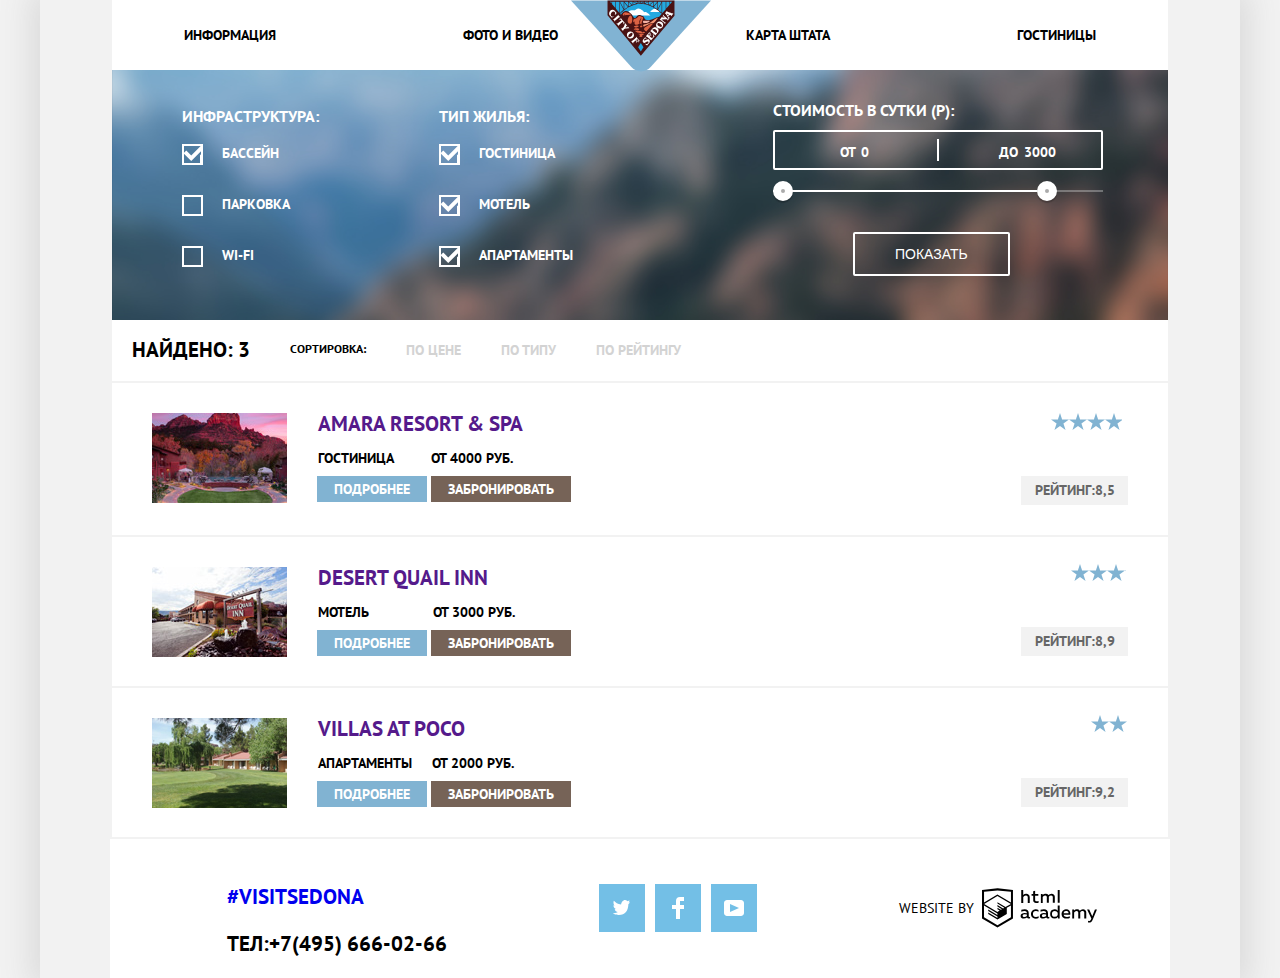
==== commit 906f1eb9: "correct tags" ====
--- a/inner.html
+++ b/inner.html
@@ -9,189 +9,189 @@
   </head>
   <body>
     <div class="shadow">
-    <header class="main-header">
-      <div class="container">
-		    <nav class="main-navigation">
-		      <a class="main-header-logo" href="index.html">
+      <header class="main-header">
+        <div class="container">
+		      <nav class="main-navigation">
+		        <a class="main-header-logo" href="index.html">
 		        <img src="img/logo-sedona.svg" width="140" height="72" alt="Логотип Седона">
-		      </a>
-          <ul class="site-navigation">
-            <li><a href="">Информация</a></li>
-            <li><a href="">Фото и видео</a></li>
-            <li><a href="">Карта штата</a></li>
-            <li><a href="">Гостиницы</a></li>
-          </ul>
-        </nav>
-      </div>
-    </header>
-    <main class="container">
-      <section class="apartment-features">
-        <div class="unclear-view-nature position">
-          <form class="inner-page" action="https://echo.htmlacademy.ru" method="post">
-            <div class="checkbox-items">
-            <div class="items-1">
-            <p>Инфраструктура:</p>
-              <ul>
-                <li class="features-list-1">
-                  <label for="pool" class="login-checkbox">
-                  <input type="checkbox" id="pool" name="pool" class="visually-hidden">
-                  <span class="checkbox-indicator checkbox-on"></span>
-                  Бассейн
-                  </label>
-                </li>
-                <li class="features-list-1">
-                  <label for="parking-lot" class="login-checkbox">
-                  <input type="checkbox" id="parking-lot" name="parking-lot" class="visually-hidden">
-                  <span class="checkbox-indicator"></span>
-                  Парковка
-                  </label>
-                </li>
-                <li class="features-list-1">
-                  <label for="wi-fi" class="login-checkbox">
-                  <input type="checkbox" id="wi-fi" name="wi-fi" class="visually-hidden">
-                  <span class="checkbox-indicator"></span>
-                  WI-FI
-                  </label>
-                </li>
-              </ul>
+		        </a>
+            <ul class="site-navigation">
+              <li><a href="">Информация</a></li>
+              <li><a href="">Фото и видео</a></li>
+              <li><a href="">Карта штата</a></li>
+              <li><a href="">Гостиницы</a></li>
+            </ul>
+          </nav>
+        </div>
+      </header>
+      <main class="container">
+        <section class="apartment-features">
+          <div class="unclear-view-nature position">
+            <form class="inner-page" action="https://echo.htmlacademy.ru" method="post">
+              <div class="checkbox-items">
+                <div class="items-1">
+                  <p>Инфраструктура:</p>
+                  <ul>
+                    <li class="features-list-1">
+                      <label for="pool" class="login-checkbox">
+                        <input type="checkbox" id="pool" name="pool" class="visually-hidden">
+                        <span class="checkbox-indicator checkbox-on"></span>
+                        Бассейн
+                      </label>
+                    </li>
+                    <li class="features-list-1">
+                      <label for="parking-lot" class="login-checkbox">
+                        <input type="checkbox" id="parking-lot" name="parking-lot" class="visually-hidden">
+                        <span class="checkbox-indicator"></span>
+                        Парковка
+                      </label>
+                    </li>
+                    <li class="features-list-1">
+                      <label for="wi-fi" class="login-checkbox">
+                        <input type="checkbox" id="wi-fi" name="wi-fi" class="visually-hidden">
+                        <span class="checkbox-indicator"></span>
+                        WI-FI
+                      </label>
+                    </li>
+                  </ul>
+                </div>
+                <div class="items-2">
+                  <p>Тип жилья:</p>
+                  <ul>
+                    <li class="features-list-2">
+                      <label for="hotels" class="login-checkbox">
+                      <input type="checkbox" id="hotels" name="hotels" class="visually-hidden">
+                      <span class="checkbox-indicator checkbox-on"></span>
+                      Гостиница
+                      </label>
+                    </li>
+                    <li class="features-list-2">
+                      <label for="motels" class="login-checkbox">
+                        <input type="checkbox" id="motels" name="motels" class="visually-hidden">
+                        <span class="checkbox-indicator checkbox-on"></span>
+                        Мотель
+                      </label>
+                    </li>
+                    <li class="features-list-2">
+                      <label for="apartments" class="login-checkbox">
+                      <input type="checkbox" id="apartments" name="apartments" class="visually-hidden">
+                      <span class="checkbox-indicator checkbox-on"></span>
+                      Апартаменты
+                      </label>
+                    </li>
+                  </ul>
+                </div>
+                  <div class="filter-range">
+                  <div class="filter-range-title">Стоимость в сутки (р):</div>
+                  <div class="price-controls">
+                    <label class="min-price">от <input type="number" name="min-price" value="0"></label>
+                    <label class="max-price">до <input type="number" name="max-price" value="3000"></label>
+                  </div>
+                  <div class="range-controls">
+                    <div class="scale">
+                    <div class="bar"></div>
+                    <div class="range-toggle range-toggle-min"></div>
+                    <div class="range-toggle range-toggle-max"></div>
+                  </div>
+                  <button class="btn-transparent" type="submit">Показать</button>
+                </div>
+              </div>
+            </form>
+          </div>
+        </section>
+        <section class="sorting">
+          <div class="sorting-option">
+            <h2>Найдено: 3</h2>
+            <p>Сортировка:</p>
+            <a href="">по цене</a>
+            <a href="">по типу</a>
+            <a href="">по рейтингу</a>
+          </div>
+          <div>
+            <a class="icon-up" href=""></a>
+            <a class="icon-down" href=""></a>
+          </div>
+        </section>
+        <section class="amara-resort-spa">
+          <div class="test">
+            <img class="hotel-pics" src="img/amara-resort-spa.jpg" width="135" height="90" alt="Amara-Resort">
+            <div class="test1">
+            <h2 class="name-hotels"><a href="">Amara Resort & Spa</a></h2>
+            <div class="motel-1">
+              <p>Гостиница</p>
+              <p>от 4000 руб.</p>
             </div>
-            <div class="items-2">
-              <p>Тип жилья:</p>
-                <ul>
-                  <li class="features-list-2">
-                    <label for="hotels" class="login-checkbox">
-                    <input type="checkbox" id="hotels" name="hotels" class="visually-hidden">
-                    <span class="checkbox-indicator checkbox-on"></span>
-                    Гостиница
-                    </label>
-                  </li>
-                  <li class="features-list-2">
-                    <label for="motels" class="login-checkbox">
-                    <input type="checkbox" id="motels" name="motels" class="visually-hidden">
-                    <span class="checkbox-indicator checkbox-on"></span>
-                    Мотель
-                  </label>
-                  </li>
-                  <li class="features-list-2">
-                    <label for="apartments" class="login-checkbox">
-                    <input type="checkbox" id="apartments" name="apartments" class="visually-hidden">
-                    <span class="checkbox-indicator checkbox-on"></span>
-                    Апартаменты
-                    </label>
-                  </li>
-                </ul>
-              </div>
-              <div class="filter-range">
-              <div class="filter-range-title">Стоимость в сутки (р):</div>
-              <div class="price-controls">
-                <label class="min-price">от <input type="number" name="min-price" value="0"></label>
-                <label class="max-price">до <input type="number" name="max-price" value="3000"></label>
-              </div>
-              <div class="range-controls">
-                <div class="scale">
-                <div class="bar"></div>
-                <div class="range-toggle range-toggle-min"></div>
-                <div class="range-toggle range-toggle-max"></div>
-                </div>
-              <button class="btn-transparent" type="submit">Показать</button>
+            <div class="url">
+              <a class="button-details button-blue" href="">Подробнее</a>
+              <a class="button-book button-brown" href="">Забронировать</a>
             </div>
+          </div>
+            <div>
+              <div class="stars-1"></div>
+              <div class="rating">Рейтинг:8,5</div>
             </div>
-          </form>
+        </section>
+        <section class="desert-quil-inn">
+          <div class="test">
+            <img class="hotel-pics" src="img/desert-quil-inn.jpg" width="135" height="90" alt="Мотель Desert">
+            <div class="test1">
+              <h2 class="name-hotels"><a href="">Desert Quail Inn</a></h2>
+            <div class="motel-2">
+              <p>Мотель</p>
+              <p>от 3000 руб. </p>
+            </div>
+            <div class="url">
+              <a class="button-details button-blue" href="">Подробнее</a>
+              <a class="button-book button-brown" href="">Забронировать</a>
+            </div>
           </div>
+            <div>
+              <div class="stars-2"></div>
+              <div class="rating">Рейтинг:8,9</div>
+            </div>
+        </section>
+        <section class="villas-at-poco">
+          <div class="test">
+            <img class="hotel-pics" src="img/villas-at-poco.png" width="135" height="90" alt="Villas-at-Poco">
+            <div class="test1">
+              <h2 class="name-hotels"><a href="">Villas at poco</a></h2>
+            <div class="motel-3">
+              <p>Апартаменты</p>
+              <p>от 2000 руб. </p></div>
+            <div class="url">
+              <a class="button-details button-blue" href="">Подробнее</a>
+              <a class="button-book button-brown" href="">Забронировать</a></div>
           </div>
-      </section>
-      </section>
-      <section class="sorting">
-        <div class="sorting-option">
-          <h2>Найдено: 3</h2>
-          <p>Сортировка:</p>
-          <a href="">по цене</a>
-          <a href="">по типу</a>
-          <a href="">по рейтингу</a>
+            <div>
+              <div class="stars-3"></div>
+              <div class="rating">Рейтинг:9,2</div>
+          </div>
+        </section>
+      </main>
+      <footer class="container main-footer">
+        <div class="hashtag-number">
+          <p class="footer-hashtag"> <a href="#">#visitsedona</a> </p>
+          <p class="tel-number">ТЕЛ:+7(495) 666-02-66</p>
         </div>
-        <div>
-          <a class="icon-up" href=""></a>
-          <a class="icon-down" href=""></a>
+        <div class="footer-social">
+          <a class="social social-tw social-button" href="https://twitter.com">
+          <svg xmlns="http://www.w3.org/2000/svg" xmlns:xlink="http://www.w3.org/1999/xlink" width="17" height="15" viewBox="0 0 17 15"><path fill="#FFF" d="M10.95.144c1.685-.496 2.984.27 3.577 1.179.673-.231 1.331-.481 2.011-.708a2.345 2.345 0 0 1-.857 1.768c.685.17 1.304-.491 1.304-.491-.169 1-1.006 1.788-1.563 2.024-.231 6.75-3.175 11.217-10.077 11.082h-.446c-.41 0-4.164-.46-4.898-1.887 2.271.196 3.893-.422 4.693-1.177-.96-.3-2.679-.477-2.979-2.95.349.106.564.228 1.19.119C1.705 8.247.374 7.53.448 5.33c.285.328 1.067.536 1.34.472C1.085 5.561-.182 2.442.894.85c1.818 1.854 3.735 3.606 7.152 3.773C8.254 2.33 9.183.793 10.95.144z"/></svg></a>
+          <a class="social social-fb social-button" href="https://facebook.com">
+          <svg xmlns="http://www.w3.org/2000/svg" width="12" height="22" viewBox="0 0 12 22"><path fill="#FFF" d="M12 4V0H8a4 4 0 0 0-4 4v4H0v4h4v10h4V12h4V8H8V4h4z"/></svg></a>
+          <a class="social social-ytube social-button" href="https://youtube.com">
+          <svg xmlns="http://www.w3.org/2000/svg" xmlns:xlink="http://www.w3.org/1999/xlink" width="20" height="16" viewBox="0 0 20 16"><path fill="#FFF" d="M17 0H3C1.35 0 0 1.35 0 3v10c0 1.65 1.35 3 3 3h14c1.65 0 3-1.35 3-3V3c0-1.65-1.35-3-3-3zM6.027 11.998V4.002L15.014 8l-8.987 3.998z"/></svg></a>
         </div>
-      </section>
-      <section class="amara-resort-spa">
-        <div class="test">
-        <img class="hotel-pics" src="img/amara-resort-spa.jpg" width="135" height="90" alt="Amara-Resort">
-        <div class="test1">
-        <h2 class="name-hotels"><a href="">Amara Resort & Spa</a></h2>
-        <div class="motel-1">
-        <p>Гостиница</p>
-        <p>от 4000 руб.</p></div>
-        <div class="url">
-            <a class="button-details button-blue" href="">Подробнее</a>
-            <a class="button-book button-brown" href="">Забронировать</a></div>
-          </div>
-          <div test2>
-        <div class="stars-1"></div>
-        <div class="rating">Рейтинг:8,5</div>
+          <p class="footer-copyright">
+            <b>website by</b>
+            <a class="button-link" href="https://htmlacademy.ru">
+              <svg data-name="Layer 1" height="40" id="Layer_1" viewbox="0 0 108.08 36.85" width="115" xmlns="http://www.w3.org/2000/svg">
+                <title>logo-htmlacademy-small1</title>
+                <path d="M44.61,26.88a2,2,0,0,0,.55-0.1v1.33a3.25,3.25,0,0,1-1.18.21,1.67,1.67,0,0,1-1.67-1,4.84,4.84,0,0,1-3.14,1.08c-1.51,0-2.91-.83-2.91-2.55,0-2.13,2-2.79,3.71-2.79a11.08,11.08,0,0,1,2.17.25v-0.3c0-1-.76-1.77-2.19-1.77a7.42,7.42,0,0,0-3,.64v-1.7a10.21,10.21,0,0,1,3.19-.55c2.36,0,3.81,1.12,3.81,3.65v3a0.54,0.54,0,0,0,.49.59h0.17Zm-6.44-1.13A1.35,1.35,0,0,0,39.63,27h0.11a3.39,3.39,0,0,0,2.41-1V24.58a9.72,9.72,0,0,0-1.81-.21c-1,0-2.16.33-2.16,1.38h0Zm12.36-6.11a5,5,0,0,1,2.57.64V22a4.08,4.08,0,0,0-2.3-.7,2.75,2.75,0,1,0,0,5.49,5,5,0,0,0,2.43-.64v1.71a6.27,6.27,0,0,1-2.76.57A4.21,4.21,0,0,1,46,24.51q0-.21,0-0.41a4.32,4.32,0,0,1,4.18-4.46h0.38Zm12.17,7.24a2,2,0,0,0,.55-0.1v1.33a3.25,3.25,0,0,1-1.18.21,1.67,1.67,0,0,1-1.67-1,4.84,4.84,0,0,1-3.14,1.08c-1.51,0-2.91-.83-2.91-2.55,0-2.13,2-2.79,3.71-2.79a11.08,11.08,0,0,1,2.17.25v-0.3c0-1-.76-1.77-2.19-1.77a7.42,7.42,0,0,0-3,.64v-1.7a10.21,10.21,0,0,1,3.19-.55c2.36,0,3.81,1.12,3.81,3.65v3a0.54,0.54,0,0,0,.49.59h0.17Zm-6.44-1.13A1.35,1.35,0,0,0,57.73,27h0.11a3.39,3.39,0,0,0,2.41-1V24.58a9.72,9.72,0,0,0-1.81-.21c-1.06,0-2.16.33-2.16,1.38h0ZM73,16V28.2H71.35V26.88a3.88,3.88,0,0,1-3.19,1.54,4.4,4.4,0,0,1,0-8.78,3.81,3.81,0,0,1,3,1.3V16H73Zm-4.53,5.22a2.76,2.76,0,1,0,0,5.52A2.86,2.86,0,0,0,71.15,25V23A2.91,2.91,0,0,0,68.49,21.27ZM79,19.64c3.31,0,4.46,2.68,3.92,5.09H76.7c0.21,1.5,1.67,2.11,3.19,2.11a6.11,6.11,0,0,0,2.64-.59v1.6a7.14,7.14,0,0,1-3,.57C77,28.42,74.78,27,74.78,24a4.18,4.18,0,0,1,4-4.39H79Zm0.09,1.54a2.28,2.28,0,0,0-2.44,2.1v0.06H81.3A2,2,0,0,0,79.13,21.18Zm5.73,7V19.87h1.65v1a3.81,3.81,0,0,1,2.78-1.27A2.86,2.86,0,0,1,91.89,21a4.12,4.12,0,0,1,2.91-1.33A3.06,3.06,0,0,1,98,23V28.2h-1.9V23.05a1.59,1.59,0,0,0-1.42-1.75H94.42a2.8,2.8,0,0,0-2.07,1.12V28.2h-1.9V23.05A1.59,1.59,0,0,0,89,21.31H88.8a3,3,0,0,0-2.21,1.29v5.63H84.86Zm21.31-8.33h1.9l-3.91,9.46c-0.9,2.17-2.09,2.86-3.35,2.86a4.76,4.76,0,0,1-1.1-.14V30.46a2.86,2.86,0,0,0,.85.12c0.9,0,1.58-.64,2.07-1.9l0.17-.42-4-8.4h2l2.86,6.29ZM38.73,1.46V6.22a3.81,3.81,0,0,1,2.7-1.14,3.25,3.25,0,0,1,3.44,3.4v5.15H43V8.72a1.81,1.81,0,0,0-1.61-2h-0.3a2.93,2.93,0,0,0-2.32,1.39v5.52h-1.9V1.46h1.9ZM49.94,2.31v3h3V6.91h-3v3.81c0,1.1.5,1.46,1.58,1.46a4.49,4.49,0,0,0,1.69-.33v1.6A6.8,6.8,0,0,1,51,13.8a2.55,2.55,0,0,1-2.86-2.74V6.89H46.58V5.26h1.5V2.74Zm5.4,11.31V5.28H57v1A3.81,3.81,0,0,1,59.77,5a2.86,2.86,0,0,1,2.6,1.33A4.12,4.12,0,0,1,65.28,5,3.06,3.06,0,0,1,68.44,8.4v5.21h-1.9V8.46a1.59,1.59,0,0,0-1.42-1.75H64.89a2.8,2.8,0,0,0-2.07,1.12v5.78h-1.9V8.46A1.59,1.59,0,0,0,59.5,6.71H59.27A3,3,0,0,0,57.06,8v5.63H55.34ZM71.17,1.45H73V13.6H71.17V1.45ZM14.71,0H14.55L0,1.54V28.21l14.55,8.66,14.55-8.66V1.54Zm12.5,27.1L14.55,34.64,1.9,27.12V16.18l12.59,7.5V25L5.86,19.9v1.31l8.68,5.21v1.39L5.87,22.65V24l8.68,5.21,8.75-5.24V18.31L27.2,16V27.12Zm0-12.53-3.48,2-1.6,1L14.51,13v1.31L21,18.23H21l-0.14.09-1,.54-5.37-3.2V17l4.24,2.52-1,.67-3.2-1.9v1.31l2.1,1.24L14.5,22.1,2,14.65,14.51,7.11Zm0-1.32L14.49,5.76,1.91,13.25v-10L14.56,1.92,27.21,3.25v10h0Z" transform="translate(0 -0.02)" />
+              </svg>
+            </a>
+          </p>
         </div>
-      </section>
-    <section class="desert-quil-inn">
-      <div class="test">
-      <img class="hotel-pics" src="img/desert-quil-inn.jpg" width="135" height="90" alt="Мотель Desert">
-      <div class="test1">
-      <h2 class="name-hotels"><a href="">Desert Quail Inn</a></h2>
-        <div class="motel-2">
-          <p>Мотель</p>
-      <p>от 3000 руб. </p>
-    </div>
-      <div class="url">
-          <a class="button-details button-blue" href="">Подробнее</a>
-          <a class="button-book button-brown" href="">Забронировать</a></div>
-        </div>
-        <div test2>
-      <div class="stars-2"></div>
-      <div class="rating">Рейтинг:8,9</div>
-      </div>
-    </section>
-    <section class="villas-at-poco">
-      <div class="test">
-      <img class="hotel-pics" src="img/villas-at-poco.png" width="135" height="90" alt="Villas-at-Poco">
-      <div class="test1">
-      <h2 class="name-hotels"><a href="">Villas at poco</a></h2>
-      <div class="motel-3">
-      <p>Апартаменты</p>
-      <p>от 2000 руб. </p></div>
-      <div class="url">
-          <a class="button-details button-blue" href="">Подробнее</a>
-          <a class="button-book button-brown" href="">Забронировать</a></div>
-        </div>
-        <div test2>
-      <div class="stars-3"></div>
-      <div class="rating">Рейтинг:9,2</div>
-      </div>
-    </section>
-    </main>
-    <footer class="container main-footer">
-      <div class="hashtag-number">
-      <p class="footer-hashtag"> <a href="#">#visitsedona</a> </p>
-      <p class="tel-number">ТЕЛ:+7(495) 666-02-66</p>
-      </div>
-      <div class="footer-social">
-    <a class="social social-tw social-button" href="https://twitter.com">
-      <svg xmlns="http://www.w3.org/2000/svg" xmlns:xlink="http://www.w3.org/1999/xlink" width="17" height="15" viewBox="0 0 17 15"><path fill="#FFF" d="M10.95.144c1.685-.496 2.984.27 3.577 1.179.673-.231 1.331-.481 2.011-.708a2.345 2.345 0 0 1-.857 1.768c.685.17 1.304-.491 1.304-.491-.169 1-1.006 1.788-1.563 2.024-.231 6.75-3.175 11.217-10.077 11.082h-.446c-.41 0-4.164-.46-4.898-1.887 2.271.196 3.893-.422 4.693-1.177-.96-.3-2.679-.477-2.979-2.95.349.106.564.228 1.19.119C1.705 8.247.374 7.53.448 5.33c.285.328 1.067.536 1.34.472C1.085 5.561-.182 2.442.894.85c1.818 1.854 3.735 3.606 7.152 3.773C8.254 2.33 9.183.793 10.95.144z"/></svg></a>
-    <a class="social social-fb social-button" href="https://facebook.com">
-      <svg xmlns="http://www.w3.org/2000/svg" width="12" height="22" viewBox="0 0 12 22"><path fill="#FFF" d="M12 4V0H8a4 4 0 0 0-4 4v4H0v4h4v10h4V12h4V8H8V4h4z"/></svg></a>
-        <a class="social social-ytube social-button" href="https://youtube.com">
-          <svg xmlns="http://www.w3.org/2000/svg" xmlns:xlink="http://www.w3.org/1999/xlink" width="20" height="16" viewBox="0 0 20 16"><path fill="#FFF" d="M17 0H3C1.35 0 0 1.35 0 3v10c0 1.65 1.35 3 3 3h14c1.65 0 3-1.35 3-3V3c0-1.65-1.35-3-3-3zM6.027 11.998V4.002L15.014 8l-8.987 3.998z"/></svg></a>
-      </div>
-      <p class="footer-copyright">
-        <b>website by</b>
-        <a class="button-link" href="https://htmlacademy.ru">
-          <svg data-name="Layer 1" height="40" id="Layer_1" viewbox="0 0 108.08 36.85" width="115" xmlns="http://www.w3.org/2000/svg">
-            <title>logo-htmlacademy-small1</title>
-            <path d="M44.61,26.88a2,2,0,0,0,.55-0.1v1.33a3.25,3.25,0,0,1-1.18.21,1.67,1.67,0,0,1-1.67-1,4.84,4.84,0,0,1-3.14,1.08c-1.51,0-2.91-.83-2.91-2.55,0-2.13,2-2.79,3.71-2.79a11.08,11.08,0,0,1,2.17.25v-0.3c0-1-.76-1.77-2.19-1.77a7.42,7.42,0,0,0-3,.64v-1.7a10.21,10.21,0,0,1,3.19-.55c2.36,0,3.81,1.12,3.81,3.65v3a0.54,0.54,0,0,0,.49.59h0.17Zm-6.44-1.13A1.35,1.35,0,0,0,39.63,27h0.11a3.39,3.39,0,0,0,2.41-1V24.58a9.72,9.72,0,0,0-1.81-.21c-1,0-2.16.33-2.16,1.38h0Zm12.36-6.11a5,5,0,0,1,2.57.64V22a4.08,4.08,0,0,0-2.3-.7,2.75,2.75,0,1,0,0,5.49,5,5,0,0,0,2.43-.64v1.71a6.27,6.27,0,0,1-2.76.57A4.21,4.21,0,0,1,46,24.51q0-.21,0-0.41a4.32,4.32,0,0,1,4.18-4.46h0.38Zm12.17,7.24a2,2,0,0,0,.55-0.1v1.33a3.25,3.25,0,0,1-1.18.21,1.67,1.67,0,0,1-1.67-1,4.84,4.84,0,0,1-3.14,1.08c-1.51,0-2.91-.83-2.91-2.55,0-2.13,2-2.79,3.71-2.79a11.08,11.08,0,0,1,2.17.25v-0.3c0-1-.76-1.77-2.19-1.77a7.42,7.42,0,0,0-3,.64v-1.7a10.21,10.21,0,0,1,3.19-.55c2.36,0,3.81,1.12,3.81,3.65v3a0.54,0.54,0,0,0,.49.59h0.17Zm-6.44-1.13A1.35,1.35,0,0,0,57.73,27h0.11a3.39,3.39,0,0,0,2.41-1V24.58a9.72,9.72,0,0,0-1.81-.21c-1.06,0-2.16.33-2.16,1.38h0ZM73,16V28.2H71.35V26.88a3.88,3.88,0,0,1-3.19,1.54,4.4,4.4,0,0,1,0-8.78,3.81,3.81,0,0,1,3,1.3V16H73Zm-4.53,5.22a2.76,2.76,0,1,0,0,5.52A2.86,2.86,0,0,0,71.15,25V23A2.91,2.91,0,0,0,68.49,21.27ZM79,19.64c3.31,0,4.46,2.68,3.92,5.09H76.7c0.21,1.5,1.67,2.11,3.19,2.11a6.11,6.11,0,0,0,2.64-.59v1.6a7.14,7.14,0,0,1-3,.57C77,28.42,74.78,27,74.78,24a4.18,4.18,0,0,1,4-4.39H79Zm0.09,1.54a2.28,2.28,0,0,0-2.44,2.1v0.06H81.3A2,2,0,0,0,79.13,21.18Zm5.73,7V19.87h1.65v1a3.81,3.81,0,0,1,2.78-1.27A2.86,2.86,0,0,1,91.89,21a4.12,4.12,0,0,1,2.91-1.33A3.06,3.06,0,0,1,98,23V28.2h-1.9V23.05a1.59,1.59,0,0,0-1.42-1.75H94.42a2.8,2.8,0,0,0-2.07,1.12V28.2h-1.9V23.05A1.59,1.59,0,0,0,89,21.31H88.8a3,3,0,0,0-2.21,1.29v5.63H84.86Zm21.31-8.33h1.9l-3.91,9.46c-0.9,2.17-2.09,2.86-3.35,2.86a4.76,4.76,0,0,1-1.1-.14V30.46a2.86,2.86,0,0,0,.85.12c0.9,0,1.58-.64,2.07-1.9l0.17-.42-4-8.4h2l2.86,6.29ZM38.73,1.46V6.22a3.81,3.81,0,0,1,2.7-1.14,3.25,3.25,0,0,1,3.44,3.4v5.15H43V8.72a1.81,1.81,0,0,0-1.61-2h-0.3a2.93,2.93,0,0,0-2.32,1.39v5.52h-1.9V1.46h1.9ZM49.94,2.31v3h3V6.91h-3v3.81c0,1.1.5,1.46,1.58,1.46a4.49,4.49,0,0,0,1.69-.33v1.6A6.8,6.8,0,0,1,51,13.8a2.55,2.55,0,0,1-2.86-2.74V6.89H46.58V5.26h1.5V2.74Zm5.4,11.31V5.28H57v1A3.81,3.81,0,0,1,59.77,5a2.86,2.86,0,0,1,2.6,1.33A4.12,4.12,0,0,1,65.28,5,3.06,3.06,0,0,1,68.44,8.4v5.21h-1.9V8.46a1.59,1.59,0,0,0-1.42-1.75H64.89a2.8,2.8,0,0,0-2.07,1.12v5.78h-1.9V8.46A1.59,1.59,0,0,0,59.5,6.71H59.27A3,3,0,0,0,57.06,8v5.63H55.34ZM71.17,1.45H73V13.6H71.17V1.45ZM14.71,0H14.55L0,1.54V28.21l14.55,8.66,14.55-8.66V1.54Zm12.5,27.1L14.55,34.64,1.9,27.12V16.18l12.59,7.5V25L5.86,19.9v1.31l8.68,5.21v1.39L5.87,22.65V24l8.68,5.21,8.75-5.24V18.31L27.2,16V27.12Zm0-12.53-3.48,2-1.6,1L14.51,13v1.31L21,18.23H21l-0.14.09-1,.54-5.37-3.2V17l4.24,2.52-1,.67-3.2-1.9v1.31l2.1,1.24L14.5,22.1,2,14.65,14.51,7.11Zm0-1.32L14.49,5.76,1.91,13.25v-10L14.56,1.92,27.21,3.25v10h0Z" transform="translate(0 -0.02)" />
-          </svg>
-        </a>
-      </p>
-    </div>
-  </footer>
+      </footer>
     </div>
   </body>
-</html>
-
+</html>--- a/css/style.css
+++ b/css/style.css
@@ -30,17 +30,13 @@
 
 .img {
 
-  max-width: 100%;
+  max-width: auto;
   height: auto;
 }
 
 .visually-hidden {
   display: none;
 }
-
-
-
-
 .unclear-view-nature {
   background-image: url("../img/unclear-view-nature.png");
   background-color: #000000;
@@ -80,10 +76,9 @@
   position: absolute;
   top: 0;
   left: 50%;
-  width: 140px;
+  width: 138px;
   height: 72px;
   transform: translateX(-50%);
-
   }
 
 .site-navigation {
@@ -93,13 +88,14 @@
   justify-content: space-between;
   width: 100%;
   background-color: white;
-  padding-top: 23px;
-  padding-bottom: 23px;
-  padding-right: 45px;
-  padding-left: 45px;
+  padding-left: 72px;
+  padding-top: 22px;
+  padding-bottom: 22px;
+  padding-right: 72px;
   margin-top: 0;
   margin-bottom: 0;
 }
+
 
 .site-navigation a,
 .hotels a,
@@ -114,13 +110,16 @@
 }
 
 .white-part::after {
-  position: absolute;
-  content: "";
-  top: 445px;
-  left: -1px;
-  width: 100%;
-  height: 60px;
+    content: "";
+    position: absolute;
+    bottom: 0;
+    left: 0;
+    display: block;
+    width: 100%;
+    height: 57px;
+    background-size: 100% 58px;
   background-image: url("../img/white-part.png");
+
 
 }
 
@@ -163,40 +162,56 @@
 }
 
 .reason-1-2 {
-  background-color: #81b3d2;
-  width: 400px;
-}
+    box-sizing: border-box;
+    width: 33.333333%;
+    padding-right: 5.5%;
+    padding-left: 5.5%;
+    font-size: 14px;
+    line-height: 21px;
+    background-color: #81b3d2;
+}
+
 
 .reason-1-2 h2 {
-  font-size: 21px;
-  line-height: 21px;
-  color: #ffffff;
-  text-align: center;
-  padding-left: 70px;
-  padding-right: 70px;
-  margin-top: 40px;
+  width: 166px;
+    margin-top: 46px;
+    margin-left: 45px;
+    margin-right: 45px;
+    padding-bottom: 21px;
+    font-weight: 700;
+    font-size: 21px;
+    color: white;
+    text-align: center;
+  
 }
 
 .reason-1-2 p {
   font-size: 14px;
   line-height: 21px;
   color: #f2f2f2;
-  text-align: center;
-  padding-left: 15px;
-  padding-right: 15px;
-  padding-top: 10px;
-  padding-bottom: 10px;
-}
+  margin-top: 0px;
+    margin-right: 0px;
+    margin-bottom: 45px;
+    margin-left: 0px;
+    padding-top: 0px;
+    padding-right: 0px;
+    padding-bottom: 0px;
+    padding-left: 0px;
+    text-align: center;
+  }
 
 .reason-1-2 span {
   display: block;
-  padding-top: 10px;
-  padding-bottom: 10px;
   color: white;
-  padding-left: 110px;
-  padding-right: 110px;
-}
-
+  padding-bottom: 21px;
+  text-align: center;
+}
+
+.sedona-ranch {
+
+  width: 66.666666%;
+    overflow: hidden;
+}
 
 .another-list-reasons {
   display: flex;
@@ -214,84 +229,75 @@
   justify-content: space-between;
   margin: 0;
   padding: 0;
-}
-
-.advantages-list li {
   list-style: none;
 }
 
-.advantages-list img {
-  padding-top: 40px;
-  padding-left: 145px;
-
-}
-
-.advantages-list span {
-  font-size: 21px;
-  line-height: 21px;
-  text-align: center;
-  color: black;
-  display: block;
-  padding-top: 20px;
-  padding-bottom: 20px;
-  margin-right: 20px;
-  margin-left: 20px;
+
+
+.advantages-item {
+  width: 400px;
+  text-align: center;
+  background-color: white;
+}
+
+
+.advantages-item img {
+  margin-top: 50px;
 }
 
 .advantages-item p {
-  font-size: 14px;
-  line-height: 21px;
-  text-align: center;
-  color: #333333;
-  padding-left: 20px;
-  padding-right: 20px;
-  padding-bottom: 50px;
-
+
+  margin: 0 50px;
+  margin-bottom: 70px;
+  color: #333;
+
+}
+
+.advantages-item h2 {
+
+  margin-bottom: 30px;
+  margin-top: 30px;
 }
 
 .another-list-reasons {
-list-style: none;
-background-color: white-four;
-color: white-four;
-}
-
-.reasons-3-4-5 {
-  text-align: center;
-}
+  display: flex;
+    justify-content: space-between;
+    margin: 0;
+    padding: 0;
+    list-style: none;
+    
+    background-color: white-four;
+  color: white-four;
+  
+  }
+  
+  
+  .reasons-3-4-5 {
+  width: 400px;
+    text-align: center;
+  }
 
 .reasons-3-4-5 h2 {
-  font-size: 21px;
-  line-height: 21px;
-  color: black;
-  text-align: center;
-  padding-left: 80px;
-  padding-right: 80px;
   margin-top: 40px;
-  margin-right: 20px;
-  margin-left: 20px;
-}
-
-.reasons-3-4-5 p {
-  font-size: 14px;
-  line-height: 21px;
-  color: #333333;
-  padding-left: 30px;
-  padding-right: 30px;
-  margin-top: 10px;
-  margin-bottom: 50px;
-  margin-left: 20px;
-  margin-right: 20px;
-}
+  margin-left: 100px;
+  margin-right: 100px;
+
+}
+
 
 .reasons-3-4-5 span {
   display: block;
+  margin-bottom: 30px;
   margin-top: 30px;
-  margin-bottom: 30px;
-  margin-left: 160px;
-  margin-right: 160px;
-  color: #333333;
-
-}
+  color: #333;
+}
+
+  .reasons-3-4-5 p {
+    margin: 0 50px;
+    margin-bottom: 70px;
+    color: #333;
+  }
+
 
 .you-interested {
   background-color: #ffffff;
@@ -459,32 +465,49 @@
 }
 
 .main-footer {
-  background-color: #ffffff;
-  display: flex;
+  display: flex;
+  margin-left: 70px;
+  margin-right: 70px;
   justify-content: space-between;
-  margin-left: 72px;
-  margin-right: 72px;
-}
-
-.footer-contacts {
+
+  background-color: white;
+}
+
+.footer-hashtag {
+  width: 136px;
+  margin-top: 45px;
+  margin-left: 45px;
   font-size: 21px;
   line-height: 26px;
-  color: black;
-  padding-top: 30px;
-}
-
+  font-weight: 700;
+  text-align: center;
+}
+
+.tel-number {
+  margin-left: 45px;
+  font-size: 21px;
+  line-height: 26px;
+  font-weight: 700;
+  text-align: center;
+
+}
+
+.hashtag-number {
+
+flex: column;
+}
 
 .footer-social {
+  margin-top: 45px;
   padding-left: 20px;
-  padding-top: 35px;
   display: flex;
 }
 
 
 .social {
   display: flex;
-  width: 40px;
-  height: 40px;
+  width: 46px;
+  height: 48px;
   background-color: #bdc3c7;
   margin-right: 10px;
   align-items: center;
@@ -538,6 +561,48 @@
 
 .social-button {
   color: black;
+}
+
+.footer-copyright {
+  display: -webkit-box;
+  display: -ms-flexbox;
+  display: flex;
+  -webkit-box-align: center;
+  -ms-flex-align: center;
+  align-items: center;
+  -webkit-box-pack: center;
+  -ms-flex-pack: center;
+  justify-content: center;
+  width: 200px;
+  margin: 0;
+  color: #000000;
+  text-align: center;
+}
+
+.footer-copyright b {
+  margin-right: 8px;
+  font-size: 14px;
+  line-height: 26px;
+  font-weight: 400;
+  color: #000000;
+}
+
+.button-link {
+  width: 115px;
+  height: 41px;
+  -o-object-fit: contain;
+  object-fit: contain;
+  color: #231f20;
+  text-decoration: none;
+}
+
+.button-link:hover,
+.button-link:focus {
+  fill: #81b3d2;
+}
+
+.button-link:active {
+  fill: #bdbbbc;
 }
 
 
@@ -583,6 +648,7 @@
   line-height: 21px;
   color: #333333;
 }
+
 
 
 .button-details {
@@ -969,6 +1035,26 @@
 }
 
 /* Всплывающая форма */
+
+@keyframes bounce {
+  0% {
+    transform: translateY(-2000px);
+  }
+
+  70% {
+    transform: translateY(30px);
+  }
+
+  90% {
+    transform: translateY(-10px);
+  }
+
+  100% {
+    transform: translateY(0);
+  }
+}
+
+
 .modal {
   position: fixed;
   color: white;
@@ -981,6 +1067,8 @@
 
 .modal-show {
   display: block;
+
+  animation: bounce 0.6s;
 }
 
 .modal-login {
@@ -1064,3 +1152,5 @@
 
 
 
+
+
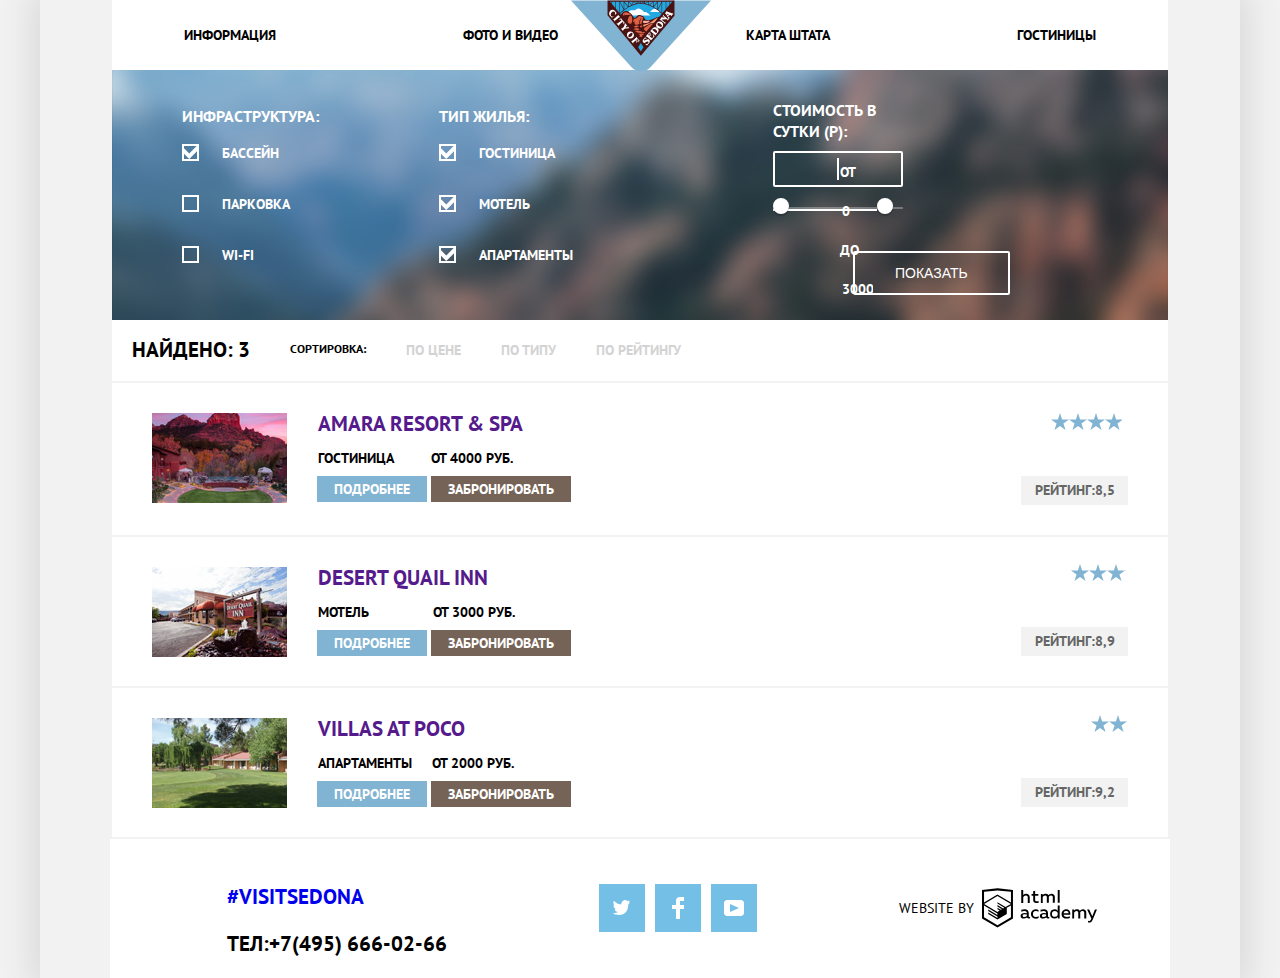
==== commit f90fc659: "Fix validation errors" ====
--- a/inner.html
+++ b/inner.html
@@ -26,6 +26,7 @@
       </header>
       <main class="container">
         <section class="apartment-features">
+          <h2 class="visually-hidden">Фильтр гостиниц</h2>
           <div class="unclear-view-nature position">
             <form class="inner-page" action="https://echo.htmlacademy.ru" method="post">
               <div class="checkbox-items">
@@ -81,14 +82,14 @@
                     </li>
                   </ul>
                 </div>
-                  <div class="filter-range">
+                <div class="filter-range">
                   <div class="filter-range-title">Стоимость в сутки (р):</div>
                   <div class="price-controls">
                     <label class="min-price">от <input type="number" name="min-price" value="0"></label>
                     <label class="max-price">до <input type="number" name="max-price" value="3000"></label>
                   </div>
                   <div class="range-controls">
-                    <div class="scale">
+                    <div class="scale"></div>
                     <div class="bar"></div>
                     <div class="range-toggle range-toggle-min"></div>
                     <div class="range-toggle range-toggle-max"></div>
@@ -130,6 +131,7 @@
               <div class="stars-1"></div>
               <div class="rating">Рейтинг:8,5</div>
             </div>
+            </div>
         </section>
         <section class="desert-quil-inn">
           <div class="test">
@@ -149,6 +151,7 @@
               <div class="stars-2"></div>
               <div class="rating">Рейтинг:8,9</div>
             </div>
+          </div>
         </section>
         <section class="villas-at-poco">
           <div class="test">
@@ -165,6 +168,7 @@
             <div>
               <div class="stars-3"></div>
               <div class="rating">Рейтинг:9,2</div>
+          </div>
           </div>
         </section>
       </main>
@@ -190,7 +194,6 @@
               </svg>
             </a>
           </p>
-        </div>
       </footer>
     </div>
   </body>
--- a/css/style.css
+++ b/css/style.css
@@ -1,4 +1,12 @@
-body {
+html, body {
+box-sizing: border-box;
+}
+
+*,::before,::after {
+  box-sizing: inherit;
+}
+
+  body {
   margin: 0;
   padding: 0;
 
@@ -22,6 +30,21 @@
   position: relative;
 }
 
+.main-picture-sedona::after {
+  content: "";
+    position: absolute;
+    bottom: 0;
+    left: -1px;
+    display: block;
+    width: 100.2%;
+    height: 57px;
+    background-size: 100% 58px;
+  background-image: url("../img/white-part.png");
+  background-repeat: no-repeat;
+}
+
+
+
 .intro-welcome {
 margin-left: 300px;
 margin-top: 30px;
@@ -63,6 +86,7 @@
 }
 
 .main-navigation {
+  position: relative;
   font-size: 14px;
   line-height: 26px;
   color: black;
@@ -108,21 +132,6 @@
   background-color: lightgrey;
   color: #81b3d2;
 }
-
-.white-part::after {
-    content: "";
-    position: absolute;
-    bottom: 0;
-    left: 0;
-    display: block;
-    width: 100%;
-    height: 57px;
-    background-size: 100% 58px;
-  background-image: url("../img/white-part.png");
-
-
-}
-
 
 .main-title {
   background-color: white;
@@ -408,14 +417,13 @@
     }
 
 .search-hotel {
+  display: block;
   width: 568px;
   height: 86px;
   font-size: 21px;
   line-height: 26px;
   text-align: center;
-  margin-right: 255px;
-  margin-left: 255px;
-  margin-top: 30px;
+  margin: 0 auto;
   background-color: #766357;
   border: none;
   color: #ffffff;
@@ -1056,7 +1064,8 @@
 
 
 .modal {
-  position: fixed;
+  content: "";
+  position: absolute;
   color: white;
 
   background-color: white;
@@ -1071,12 +1080,17 @@
   animation: bounce 0.6s;
 }
 
-.modal-login {
-  top: 200px;
+.booking-container {
+  position: relative;
+}
+
+.modal-booking {
+  box-sizing: border-box;
+  top: 86px;
   left: 50%;
-
-  margin-left: -275px;
+  width: 568px;
   padding: 55px 55px;
+  transform: translateX(-50%);
 }
 
 .login-checkbox {
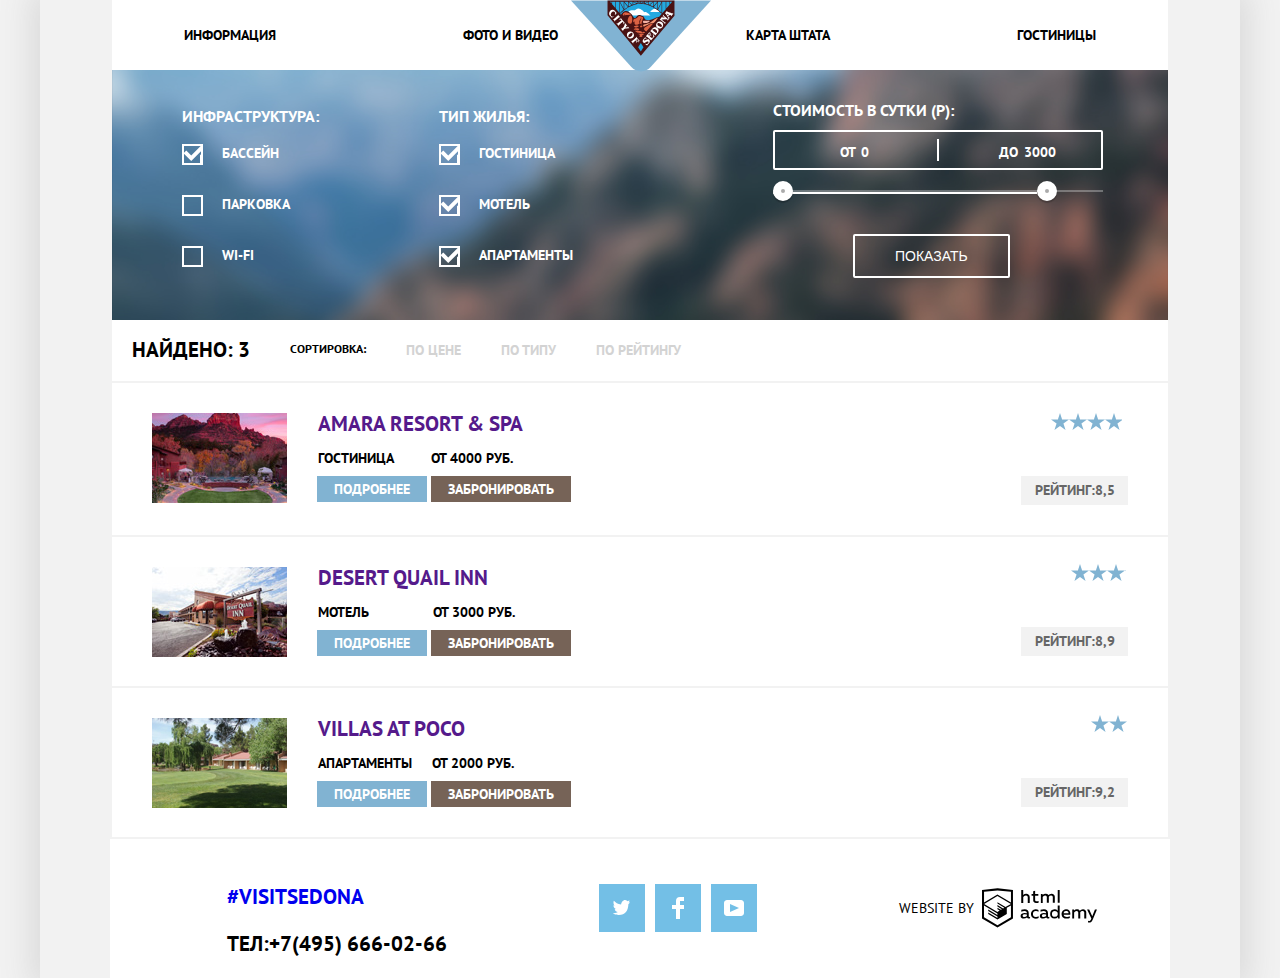
==== commit 8faef227: "Fix Validation mistakes" ====
--- a/inner.html
+++ b/inner.html
@@ -126,7 +126,7 @@
               <a class="button-details button-blue" href="">Подробнее</a>
               <a class="button-book button-brown" href="">Забронировать</a>
             </div>
-          </div>
+            </div>
             <div>
               <div class="stars-1"></div>
               <div class="rating">Рейтинг:8,5</div>
--- a/css/style.css
+++ b/css/style.css
@@ -1,12 +1,4 @@
-html, body {
-box-sizing: border-box;
-}
-
-*,::before,::after {
-  box-sizing: inherit;
-}
-
-  body {
+body {
   margin: 0;
   padding: 0;
 
@@ -1160,11 +1152,4 @@
   padding-left: 120px;
   font-size: 16px;
   line-height: 21px;
-}
-
-
-
-
-
-
-
+}